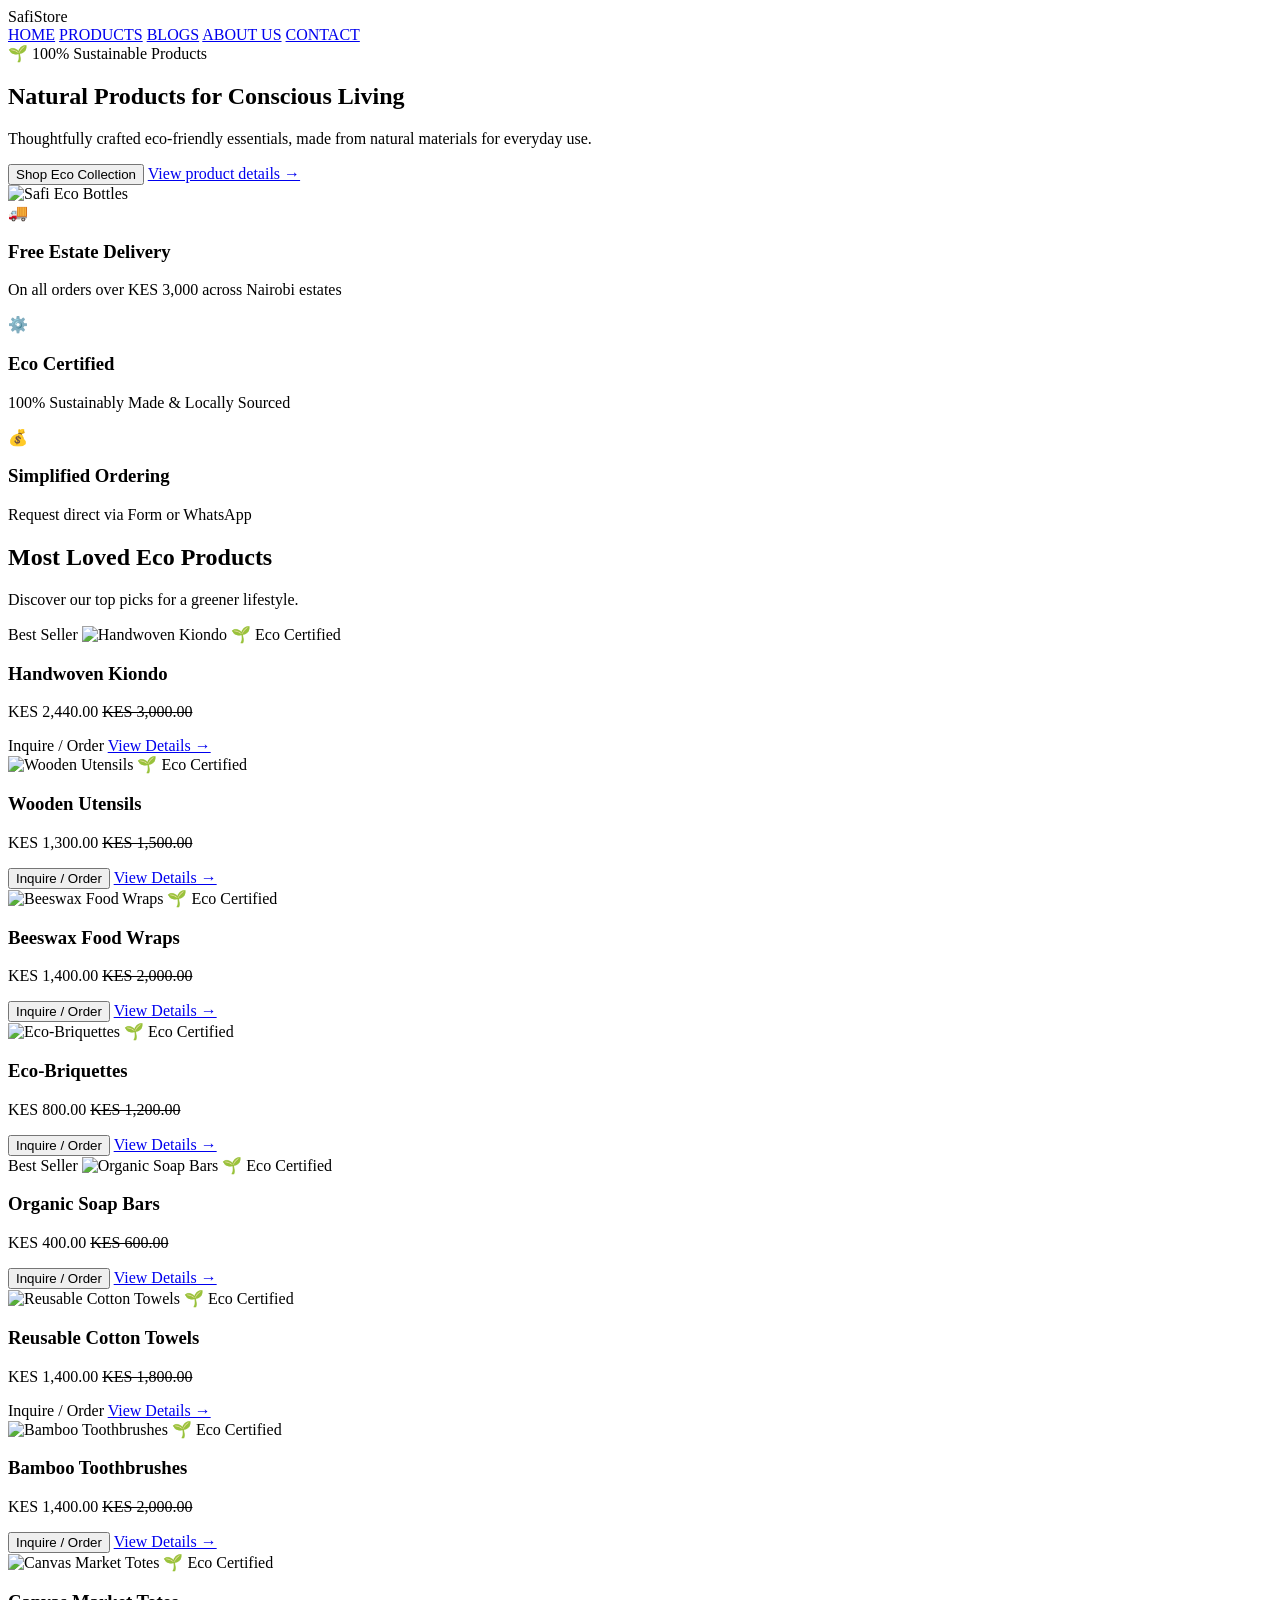
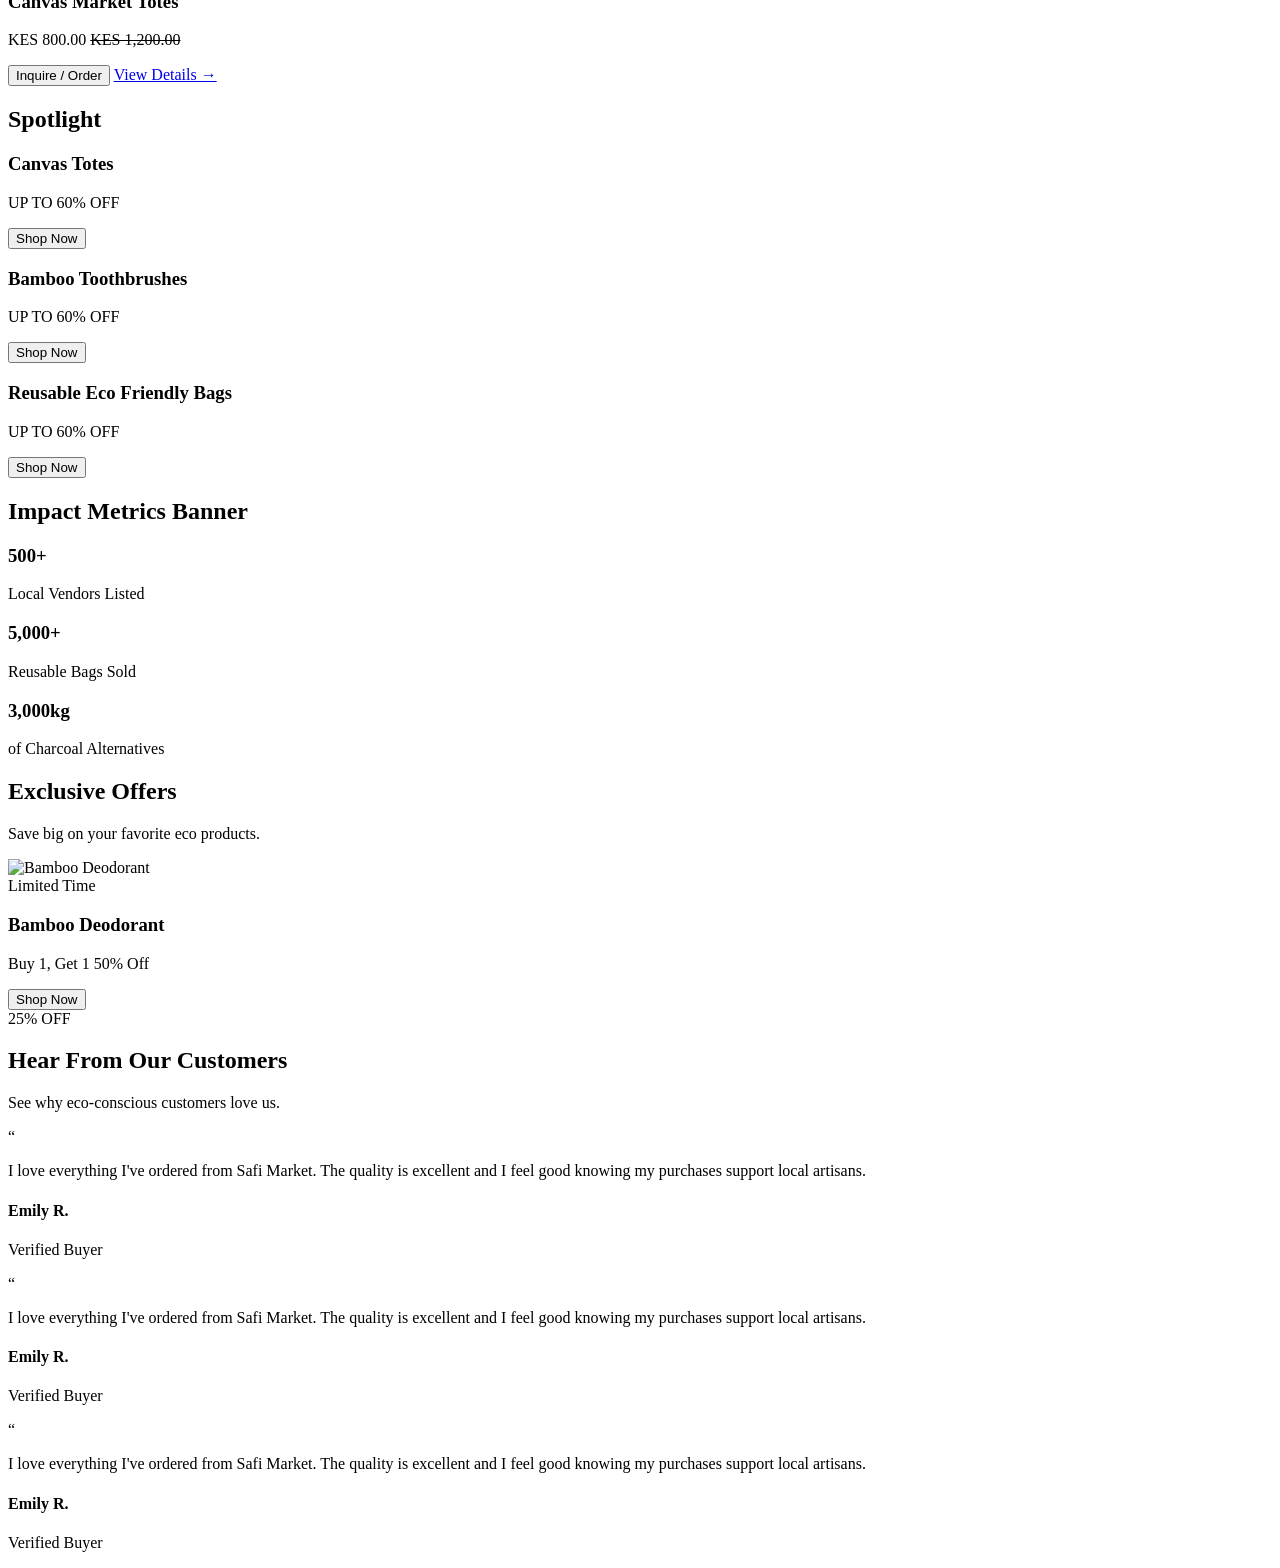
==== index.html @ 8c4e208a "Add Customer Reviews Section" ====
<!DOCTYPE html>
<html lang="en">

<head>
    <meta charset="UTF-8">
    <meta name="viewport" content="width=device-width, initial-scale=1.0">
    <title>Safi Store - Sustainable Living, Delivered to Your Door</title>
</head>

<body>
    <header>
        <div>SafiStore</div>
        <nav>
            <a href="#">HOME</a>
            <a href="#">PRODUCTS</a>
            <a href="#">BLOGS</a>
            <a href="#">ABOUT US</a>
            <a href="#">CONTACT</a>
        </nav>
        <main>
            <section>
                <div>
                    <span>🌱 100% Sustainable Products</span>
                    <h1>Natural Products for Conscious Living</h1>
                    <p>Thoughtfully crafted eco-friendly essentials, made from natural materials for everyday use.</p>
                    <button>Shop Eco Collection</button>
                    <a href="#">View product details &rarr;</a>
                </div>
                <div>
                    <img src="" alt="Safi Eco Bottles">
                </div>
            </section>

            <section>
                <div>
                    <div>🚚</div>
                    <h3>Free Estate Delivery</h3>
                    <p>On all orders over KES 3,000 across Nairobi estates</p>
                </div>
                <div>
                    <div>⚙️</div>
                    <h3>Eco Certified</h3>
                    <p>100% Sustainably Made & Locally Sourced</p>
                </div>
                <div>
                    <div>💰</div>
                    <h3>Simplified Ordering</h3>
                    <p>Request direct via Form or WhatsApp</p>
                </div>
            </section>

            <section>
                <h2>Most Loved Eco Products</h2>
                <p>Discover our top picks for a greener lifestyle.</p>

                <div>

                    <!-- Card 1 -->
                    <article>
                        <span>Best Seller</span>
                        <img src="" alt="Handwoven Kiondo">
                        <span>🌱 Eco Certified</span>
                        <h3>Handwoven Kiondo</h3>
                        <p>KES 2,440.00 <del>KES 3,000.00</del></p>
                        <div>
                            <button">Inquire / Order</button>
                                <a href="#">View Details &rarr;</a>
                        </div>
                    </article>

                    <!-- Card 2 -->
                    <article>
                        <img src="" alt="Wooden Utensils">
                        <span>🌱 Eco Certified</span>
                        <h3>Wooden Utensils</h3>
                        <p>KES 1,300.00 <del>KES 1,500.00</del></p>
                        <div>
                            <button>Inquire / Order</button>
                            <a href="#">View Details &rarr;</a>
                        </div>
                    </article>

                    <!-- Card 3 -->
                    <article>
                        <img src="" alt="Beeswax Food Wraps">
                        <span>🌱 Eco Certified</span>
                        <h3>Beeswax Food Wraps</h3>
                        <p>KES 1,400.00 <del>KES 2,000.00</del></p>
                        <div>
                            <button>Inquire / Order</button>
                            <a href="#">View Details &rarr;</a>
                        </div>
                    </article>

                    <!-- Card 4 -->
                    <article>
                        <img src="" alt="Eco-Briquettes">
                        <span>🌱 Eco Certified</span>
                        <h3>Eco-Briquettes</h3>
                        <p>KES 800.00 <del>KES 1,200.00</del></p>
                        <div>
                            <button>Inquire / Order</button>
                            <a href="#">View Details &rarr;</a>
                        </div>
                    </article>

                    <!-- Card 5 -->
                    <article>
                        <span>Best Seller</span>
                        <img src="" alt="Organic Soap Bars">
                        <span>🌱 Eco Certified</span>
                        <h3>Organic Soap Bars</h3>
                        <p>KES 400.00 <del>KES 600.00</del></p>
                        <div>
                            <button>Inquire / Order</button>
                            <a href="#">View Details &rarr;</a>
                        </div>
                    </article>

                    <!-- Card 6 -->
                    <article>
                        <img src="" alt="Reusable Cotton Towels">
                        <span>🌱 Eco Certified</span>
                        <h3>Reusable Cotton Towels</h3>
                        <p>KES 1,400.00 <del>KES 1,800.00</del></p>
                        <div <button>Inquire / Order</button>
                            <a href="#">View Details &rarr;</a>
                        </div>
                    </article>

                    <!-- Card 7 -->
                    <article>
                        <img src="" alt="Bamboo Toothbrushes">
                        <span>🌱 Eco Certified</span>
                        <h3>Bamboo Toothbrushes</h3>
                        <p>KES 1,400.00 <del>KES 2,000.00</del></p>
                        <div>
                            <button>Inquire / Order</button>
                            <a href="#">View Details &rarr;</a>
                        </div>
                    </article>

                    <!-- Card 8 -->
                    <article>
                        <img src="" alt="Canvas Market Totes">
                        <span>🌱 Eco Certified</span>
                        <h3>Canvas Market Totes</h3>
                        <p>KES 800.00 <del>KES 1,200.00</del></p>
                        <div>
                            <button>Inquire / Order</button>
                            <a href="#">View Details &rarr;</a>
                        </div>
                    </article>
                </div>
            </section>

            <section>
                <h2>Spotlight</h2>
                <div>
                    <div>
                        <div>
                            <h3>Canvas Totes</h3>
                            <p>UP TO 60% OFF</p>
                            <button>Shop Now</button>
                        </div>
                    </div>
                    <div>
                        <div>
                            <div>
                                <h3>Bamboo Toothbrushes</h3>
                                <p>UP TO 60% OFF</p>
                                <button>Shop Now</button>
                            </div>
                        </div>
                        <div>
                            <div>
                                <h3>Reusable Eco Friendly Bags</h3>
                                <p>UP TO 60% OFF</p>
                                <button>Shop Now</button>
                            </div>
                        </div>
                    </div>
                </div>
            </section>

            <section>
      <h2>Impact Metrics Banner</h2>
      <div>
        <div>
          <h3>500+</h3>
          <p>Local Vendors Listed</p>
        </div>
        <div>
          <h3>5,000+</h3>
          <p>Reusable Bags Sold</p>
        </div>
        <div>
          <h3>3,000kg</h3>
          <p>of Charcoal Alternatives</p>
        </div>
      </div>
    </section>

    <section>
      <h2>Exclusive Offers</h2>
      <p>Save big on your favorite eco products.</p>
      <div>
        <div>
          <img src="" alt="Bamboo Deodorant">
        </div>
        <div>
          <span>Limited Time</span>
          <h3>Bamboo Deodorant</h3>
          <p>Buy 1, Get 1 50% Off</p>
          <button>Shop Now</button>
        </div>
        <div>
          <span>25%</span>
          <span>OFF</span>
        </div>
      </div>
    </section>

    <!-- Customer Reviews Section -->
    <section>
      <h2>Hear From Our Customers</h2>
      <p>See why eco-conscious customers love us.</p>
      <div>
        <article>
          <div>“</div>
          <p>I love everything I've ordered from Safi Market. The quality is excellent and I feel good knowing my
            purchases support local artisans.</p>
          <div>
            <div></div>
            <div>
              <h4>Emily R.</h4>
              <p>Verified Buyer</p>
            </div>
          </div>
        </article>

        <article>
          <div>“</div>
          <p>I love everything I've ordered from Safi Market. The quality is excellent and I feel good knowing my
            purchases support local artisans.</p>
          <div>
            <div></div>
            <div>
              <h4>Emily R.</h4>
              <p>Verified Buyer</p>
            </div>
          </div>
        </article>

        <article>
          <div>“</div>
          <p>I love everything I've ordered from Safi Market. The quality is excellent and I feel good knowing my
            purchases support local artisans.</p>
          <div>
            <div></div>
            <div>
              <h4>Emily R.</h4>
              <p>Verified Buyer</p>
            </div>
          </div>
        </article>
      </div>
    </section>




        </main>


</body>

</html>
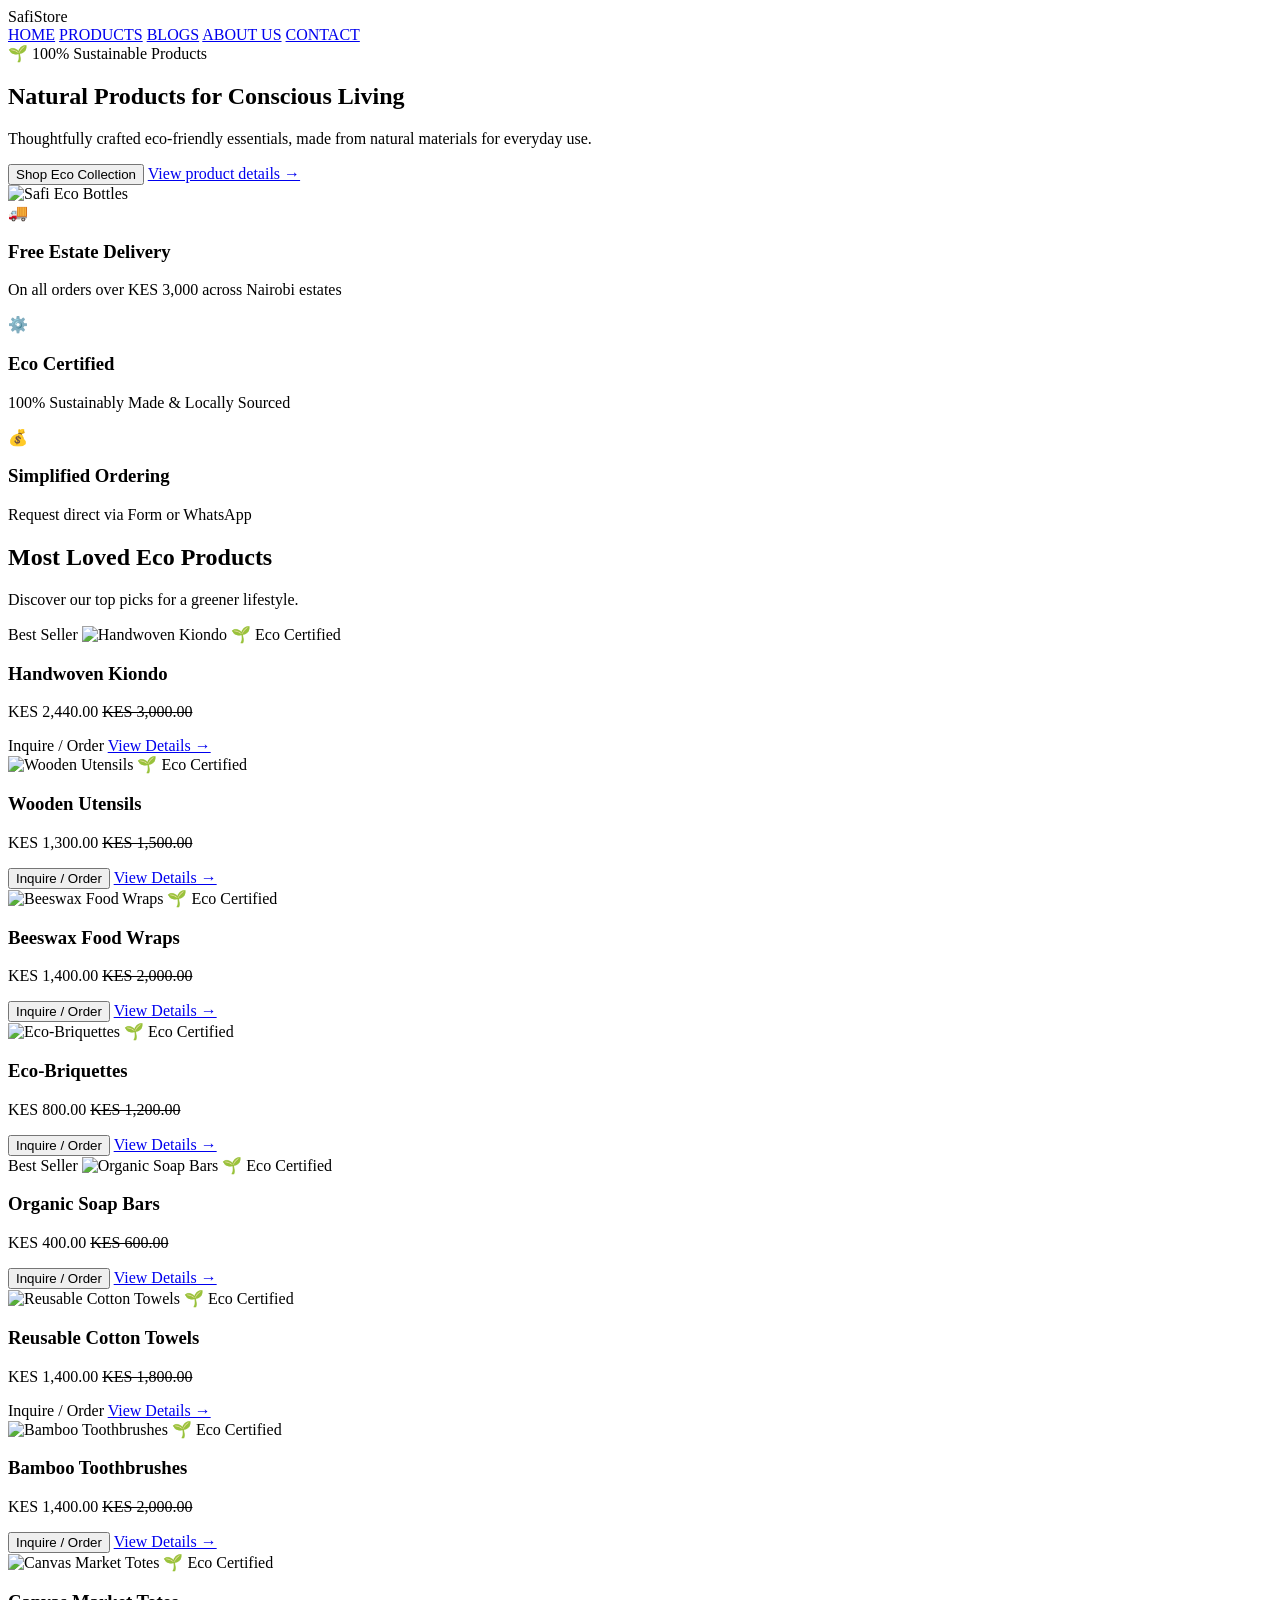
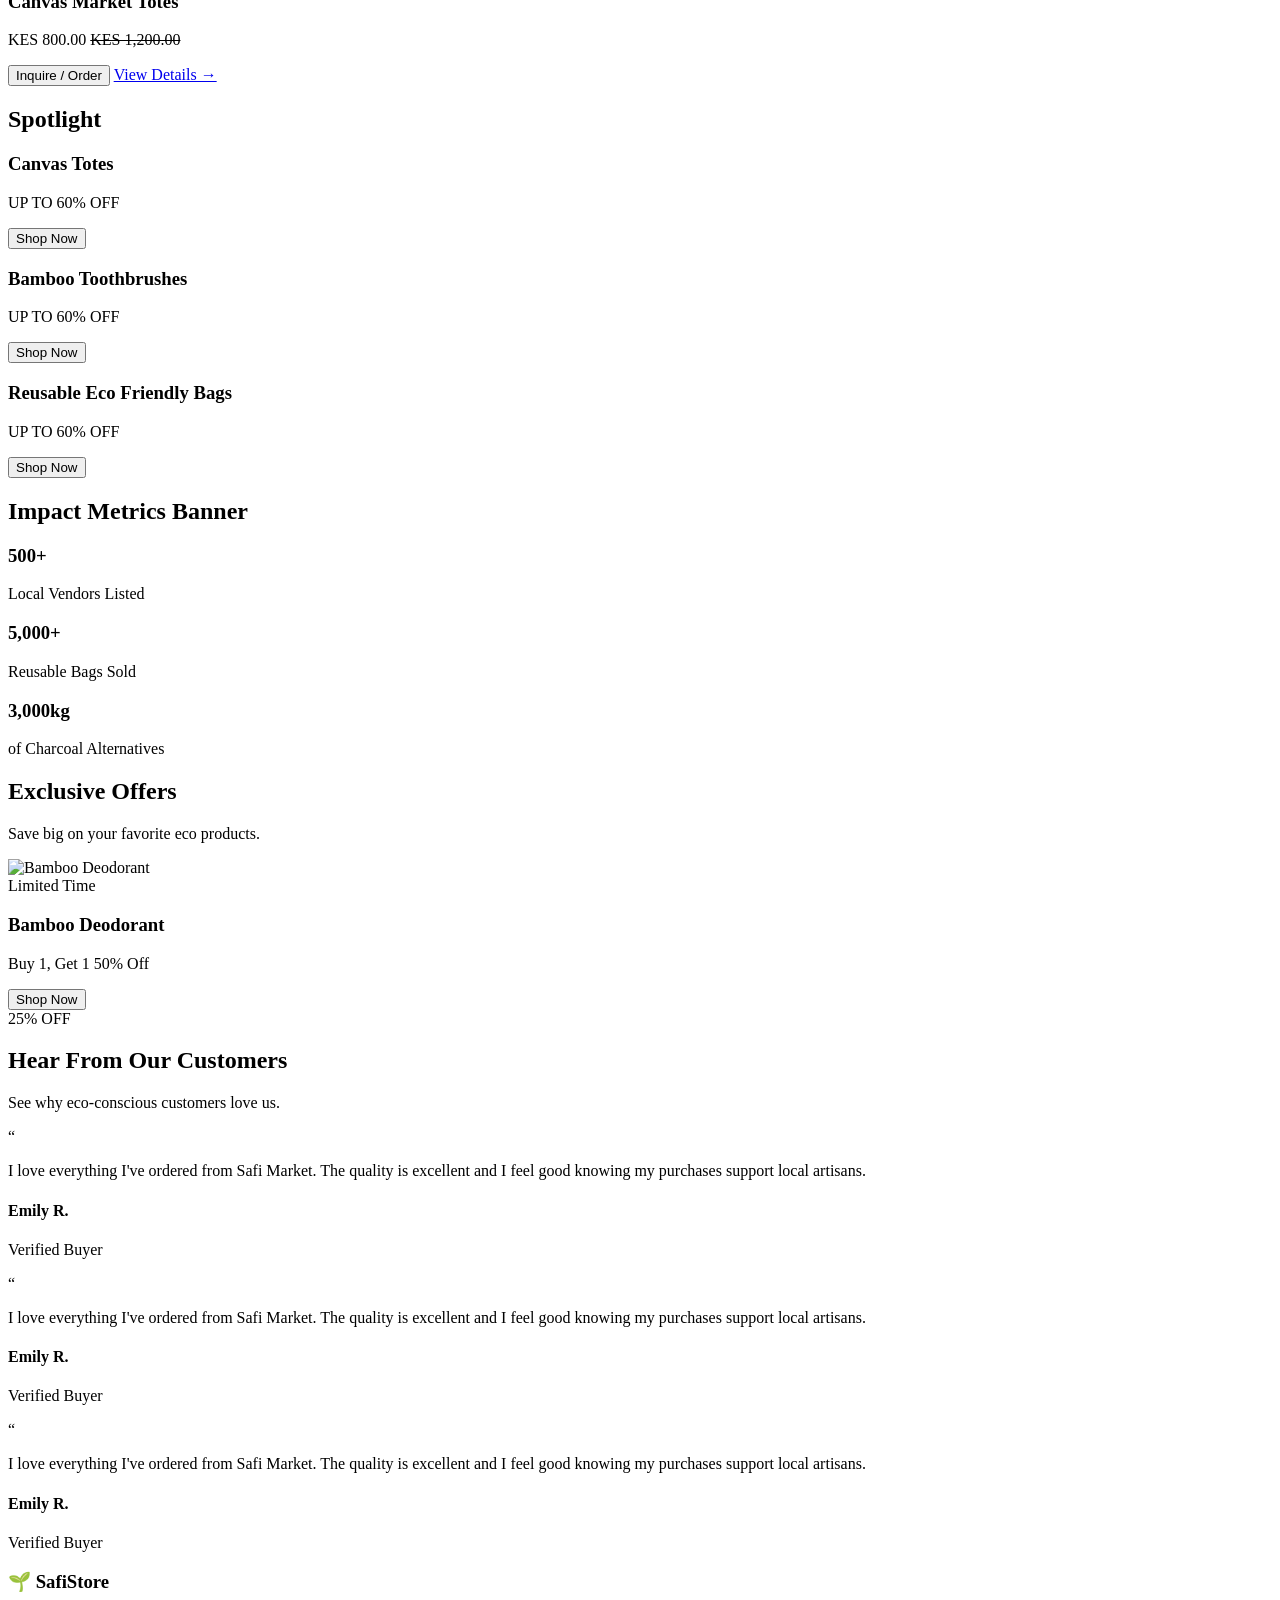
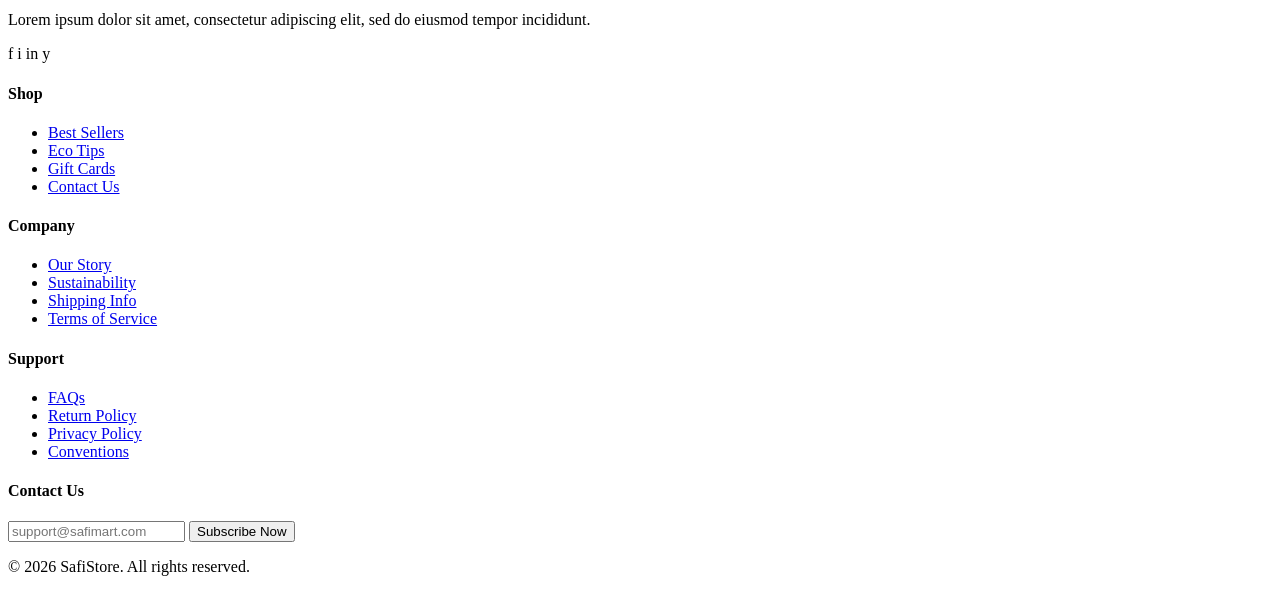
==== commit 49f8d2cf: "Add site footer Section" ====
--- a/index.html
+++ b/index.html
@@ -184,94 +184,139 @@
             </section>
 
             <section>
-      <h2>Impact Metrics Banner</h2>
-      <div>
-        <div>
-          <h3>500+</h3>
-          <p>Local Vendors Listed</p>
-        </div>
-        <div>
-          <h3>5,000+</h3>
-          <p>Reusable Bags Sold</p>
-        </div>
-        <div>
-          <h3>3,000kg</h3>
-          <p>of Charcoal Alternatives</p>
-        </div>
-      </div>
-    </section>
-
-    <section>
-      <h2>Exclusive Offers</h2>
-      <p>Save big on your favorite eco products.</p>
-      <div>
-        <div>
-          <img src="" alt="Bamboo Deodorant">
-        </div>
-        <div>
-          <span>Limited Time</span>
-          <h3>Bamboo Deodorant</h3>
-          <p>Buy 1, Get 1 50% Off</p>
-          <button>Shop Now</button>
-        </div>
-        <div>
-          <span>25%</span>
-          <span>OFF</span>
-        </div>
-      </div>
-    </section>
-
-    <!-- Customer Reviews Section -->
-    <section>
-      <h2>Hear From Our Customers</h2>
-      <p>See why eco-conscious customers love us.</p>
-      <div>
-        <article>
-          <div>“</div>
-          <p>I love everything I've ordered from Safi Market. The quality is excellent and I feel good knowing my
-            purchases support local artisans.</p>
-          <div>
-            <div></div>
-            <div>
-              <h4>Emily R.</h4>
-              <p>Verified Buyer</p>
-            </div>
-          </div>
-        </article>
-
-        <article>
-          <div>“</div>
-          <p>I love everything I've ordered from Safi Market. The quality is excellent and I feel good knowing my
-            purchases support local artisans.</p>
-          <div>
-            <div></div>
-            <div>
-              <h4>Emily R.</h4>
-              <p>Verified Buyer</p>
-            </div>
-          </div>
-        </article>
-
-        <article>
-          <div>“</div>
-          <p>I love everything I've ordered from Safi Market. The quality is excellent and I feel good knowing my
-            purchases support local artisans.</p>
-          <div>
-            <div></div>
-            <div>
-              <h4>Emily R.</h4>
-              <p>Verified Buyer</p>
-            </div>
-          </div>
-        </article>
-      </div>
-    </section>
-
-
-
+                <h2>Impact Metrics Banner</h2>
+                <div>
+                    <div>
+                        <h3>500+</h3>
+                        <p>Local Vendors Listed</p>
+                    </div>
+                    <div>
+                        <h3>5,000+</h3>
+                        <p>Reusable Bags Sold</p>
+                    </div>
+                    <div>
+                        <h3>3,000kg</h3>
+                        <p>of Charcoal Alternatives</p>
+                    </div>
+                </div>
+            </section>
+
+            <section>
+                <h2>Exclusive Offers</h2>
+                <p>Save big on your favorite eco products.</p>
+                <div>
+                    <div>
+                        <img src="" alt="Bamboo Deodorant">
+                    </div>
+                    <div>
+                        <span>Limited Time</span>
+                        <h3>Bamboo Deodorant</h3>
+                        <p>Buy 1, Get 1 50% Off</p>
+                        <button>Shop Now</button>
+                    </div>
+                    <div>
+                        <span>25%</span>
+                        <span>OFF</span>
+                    </div>
+                </div>
+            </section>
+
+            <!-- Customer Reviews Section -->
+            <section>
+                <h2>Hear From Our Customers</h2>
+                <p>See why eco-conscious customers love us.</p>
+                <div>
+                    <article>
+                        <div>“</div>
+                        <p>I love everything I've ordered from Safi Market. The quality is excellent and I feel good
+                            knowing my
+                            purchases support local artisans.</p>
+                        <div>
+                            <div></div>
+                            <div>
+                                <h4>Emily R.</h4>
+                                <p>Verified Buyer</p>
+                            </div>
+                        </div>
+                    </article>
+
+                    <article>
+                        <div>“</div>
+                        <p>I love everything I've ordered from Safi Market. The quality is excellent and I feel good
+                            knowing my
+                            purchases support local artisans.</p>
+                        <div>
+                            <div></div>
+                            <div>
+                                <h4>Emily R.</h4>
+                                <p>Verified Buyer</p>
+                            </div>
+                        </div>
+                    </article>
+
+                    <article>
+                        <div>“</div>
+                        <p>I love everything I've ordered from Safi Market. The quality is excellent and I feel good
+                            knowing my
+                            purchases support local artisans.</p>
+                        <div>
+                            <div></div>
+                            <div>
+                                <h4>Emily R.</h4>
+                                <p>Verified Buyer</p>
+                            </div>
+                        </div>
+                    </article>
+                </div>
+            </section>
 
         </main>
 
+          <footer>
+    <div>
+      <div>
+        <h3>🌱 SafiStore</h3>
+        <p>Lorem ipsum dolor sit amet, consectetur adipiscing elit, sed do eiusmod tempor incididunt.</p>
+        <div><span>f</span> <span>i</span> <span>in</span> <span>y</span></div>
+      </div>
+      <div>
+        <h4>Shop</h4>
+        <ul>
+          <li><a href="#">Best Sellers</a></li>
+          <li><a href="#">Eco Tips</a></li>
+          <li><a href="#">Gift Cards</a></li>
+          <li><a href="#">Contact Us</a></li>
+        </ul>
+      </div>
+      <div>
+        <h4>Company</h4>
+        <ul>
+          <li><a href="#">Our Story</a></li>
+          <li><a href="#">Sustainability</a></li>
+          <li><a href="#">Shipping Info</a></li>
+          <li><a href="#">Terms of Service</a></li>
+        </ul>
+      </div>
+      <div>
+        <h4>Support</h4>
+        <ul>
+          <li><a href="#">FAQs</a></li>
+          <li><a href="#">Return Policy</a></li>
+          <li><a href="#">Privacy Policy</a></li>
+          <li><a href="#">Conventions</a></li>
+        </ul>
+      </div>
+      <div>
+        <h4>Contact Us</h4>
+        <input type="email" placeholder="support@safimart.com">
+        <button>Subscribe Now</button>
+      </div>
+    </div>
+    <div>
+      <p>&copy; 2026 SafiStore. All rights reserved.</p>
+    </div>
+  </footer>
+
 
 </body>
 
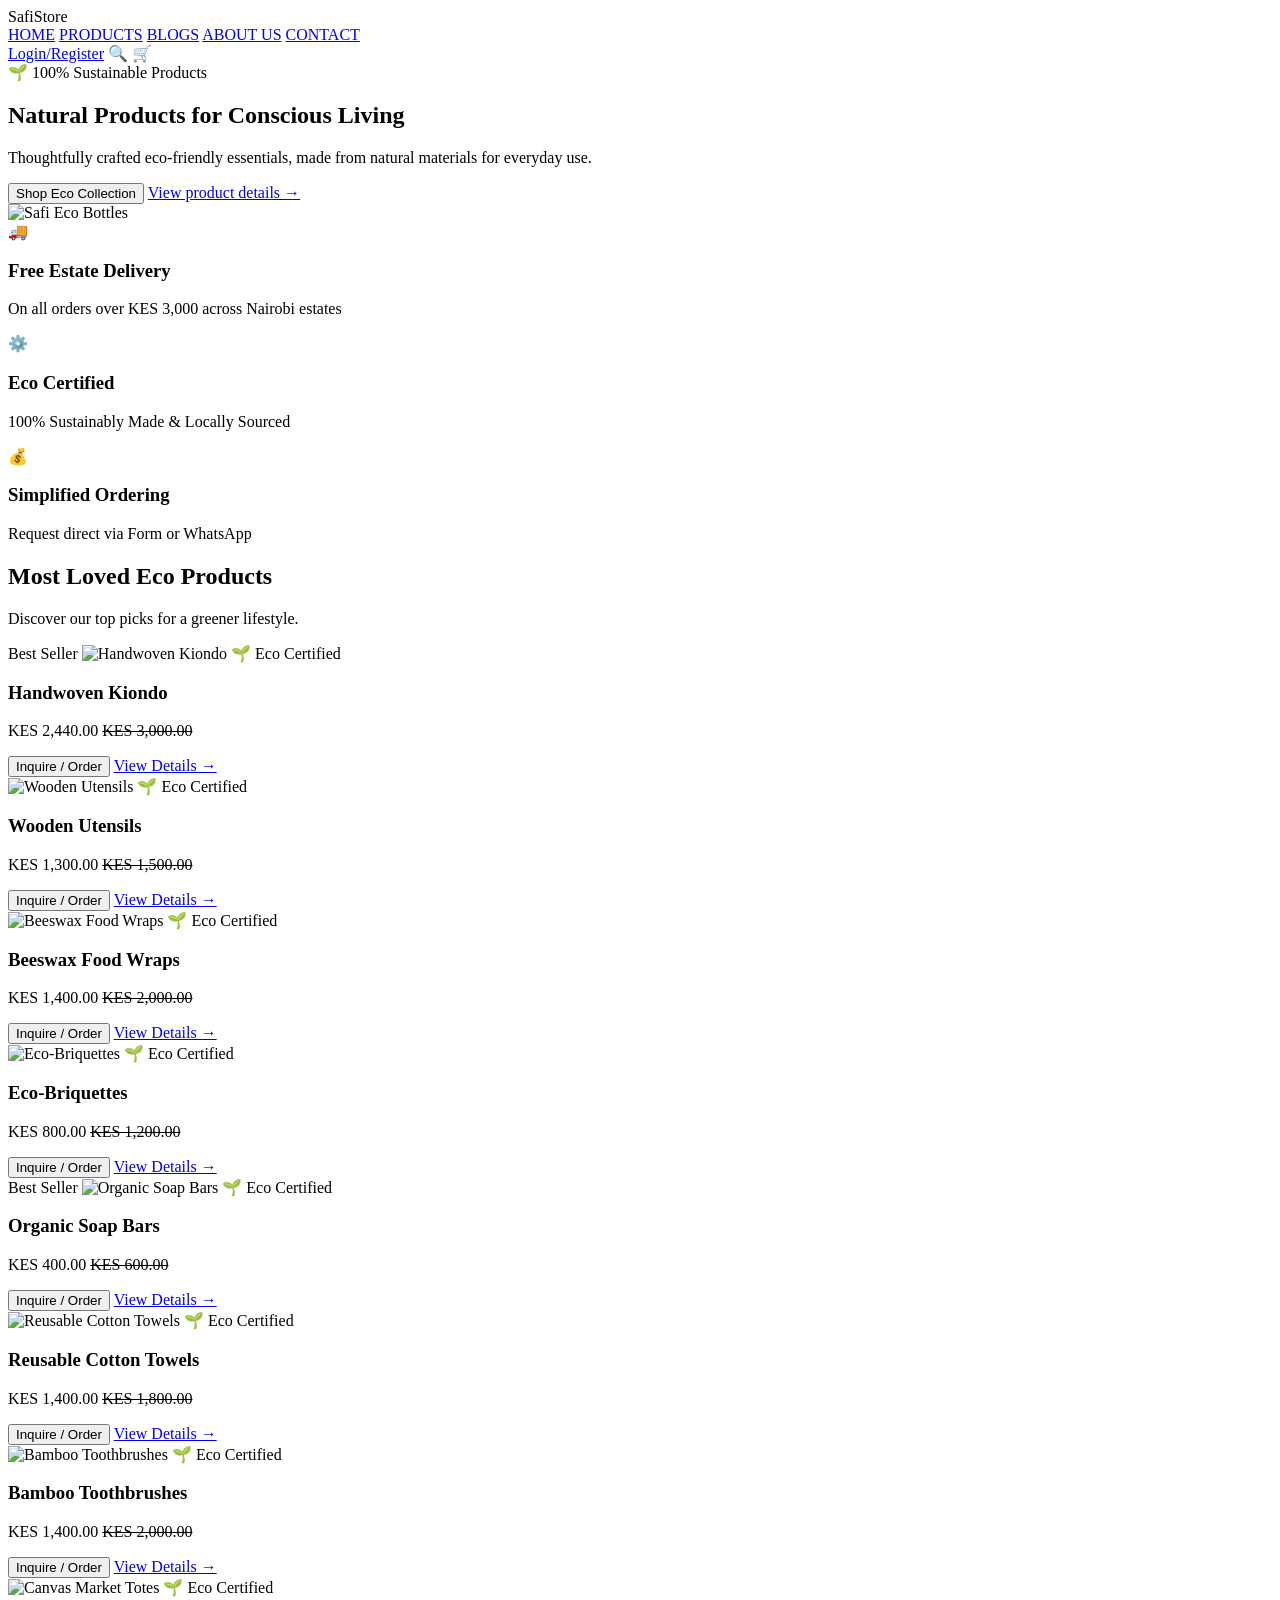
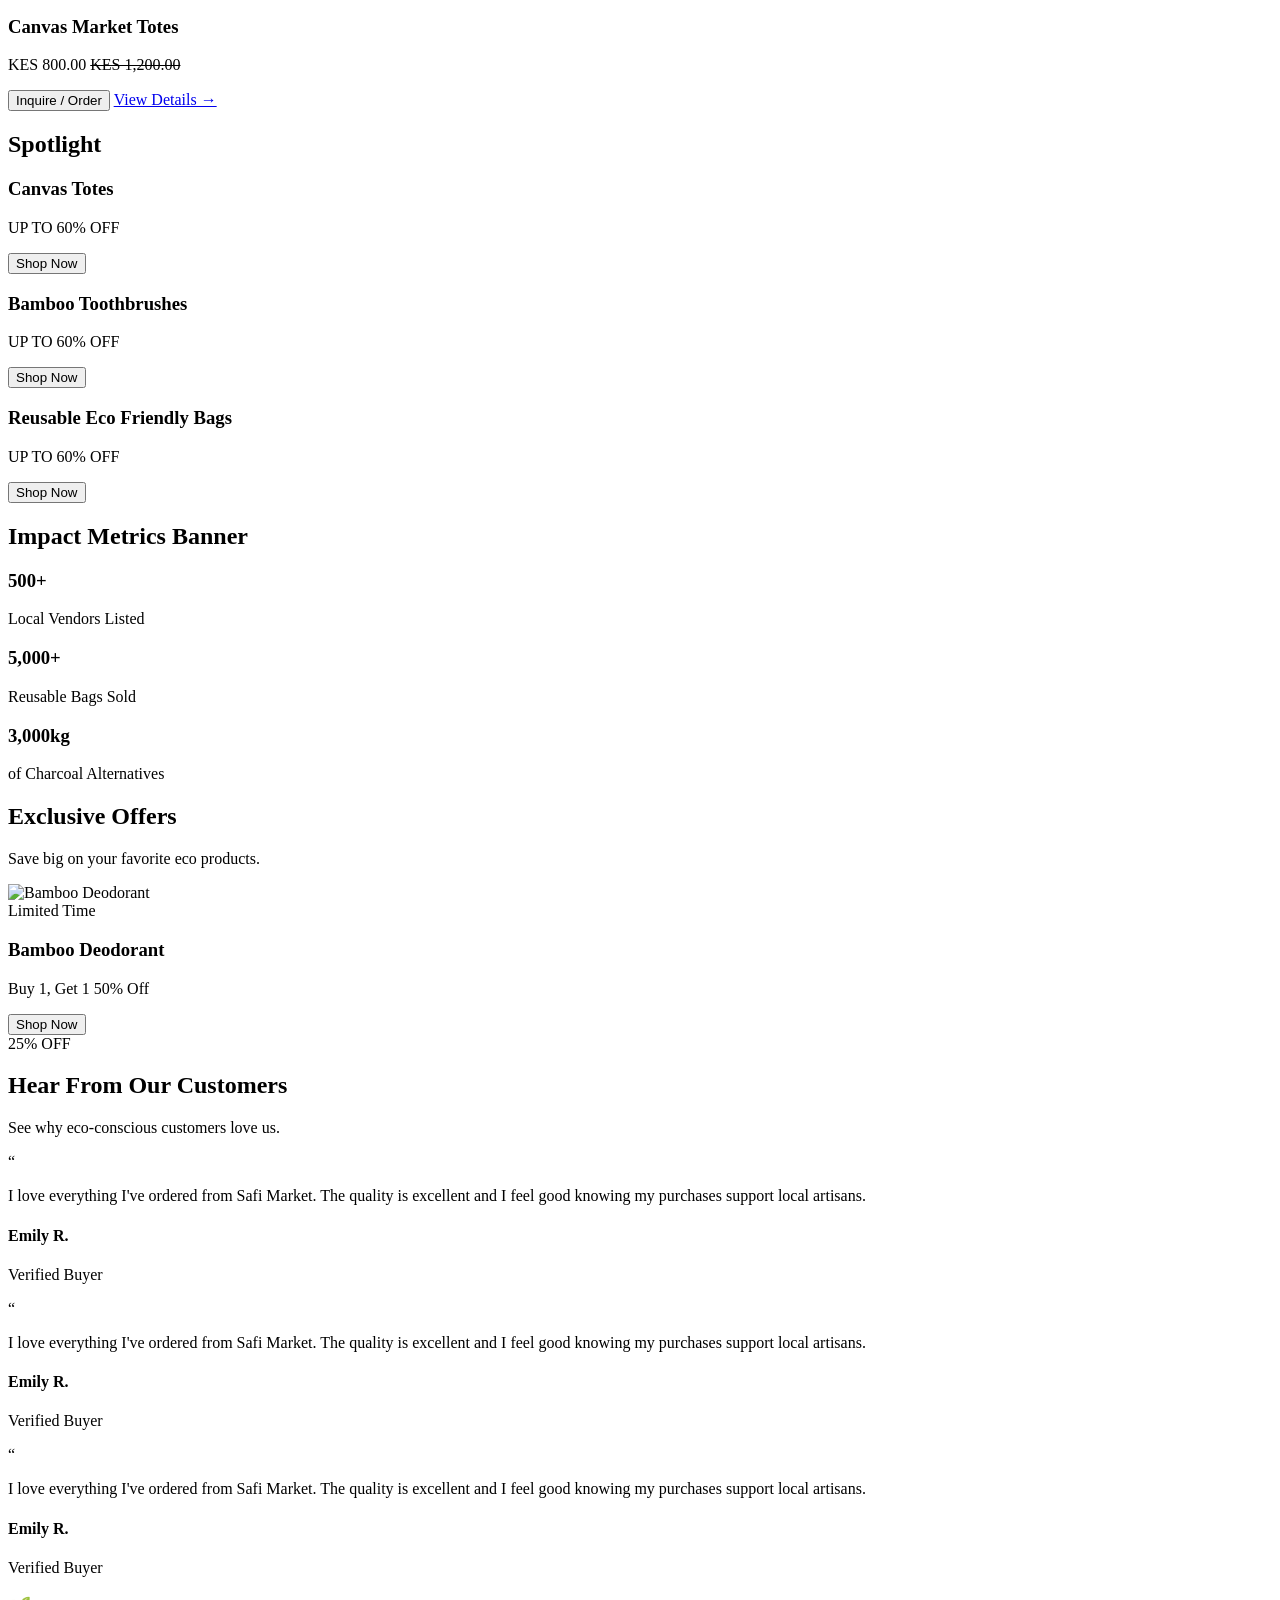
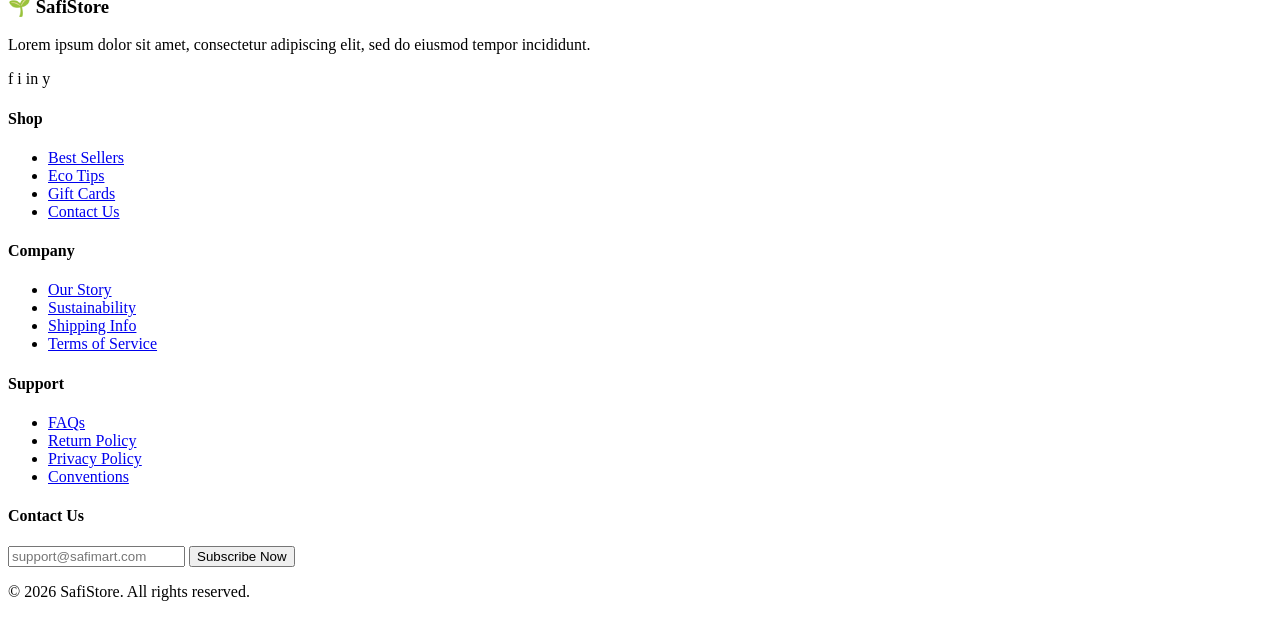
==== commit 5552122f: "Add classes to html" ====
--- a/index.html
+++ b/index.html
@@ -9,7 +9,7 @@
 
 <body>
     <header>
-        <div>SafiStore</div>
+        <div class="logo">SafiStore</div>
         <nav>
             <a href="#">HOME</a>
             <a href="#">PRODUCTS</a>
@@ -17,306 +17,317 @@
             <a href="#">ABOUT US</a>
             <a href="#">CONTACT</a>
         </nav>
-        <main>
-            <section>
+        <div class="user-actions">
+            <a href="#">Login/Register</a>
+            <span>🔍</span>
+            <span>🛒</span>
+        </div>
+    </header>
+
+    <main>
+        <!-- Hero Section -->
+        <section class="hero">
+            <div class="hero-content">
+                <span class="badge">🌱 100% Sustainable Products</span>
+                <h1>Natural Products for Conscious Living</h1>
+                <p>Thoughtfully crafted eco-friendly essentials, made from natural materials for everyday use.</p>
+                <button class="btn-primary">Shop Eco Collection</button>
+                <a href="#" class="hero-link">View product details &rarr;</a>
+            </div>
+            <div class="hero-image">
+                <img src="" alt="Safi Eco Bottles">
+            </div>
+        </section>
+
+        <section class="features">
+            <div class="feature-item">
+                <div class="icon">🚚</div>
+                <h3>Free Estate Delivery</h3>
+                <p>On all orders over KES 3,000 across Nairobi estates</p>
+            </div>
+            <div class="feature-item">
+                <div class="icon">⚙️</div>
+                <h3>Eco Certified</h3>
+                <p>100% Sustainably Made & Locally Sourced</p>
+            </div>
+            <div class="feature-item">
+                <div class="icon">💰</div>
+                <h3>Simplified Ordering</h3>
+                <p>Request direct via Form or WhatsApp</p>
+            </div>
+        </section>
+
+        <!-- Product Cards -->
+        <section class="products-section">
+            <h2>Most Loved Eco Products</h2>
+            <p class="subtitle">Discover our top picks for a greener lifestyle.</p>
+
+            <div class="product-grid">
+                <!-- Card 1 -->
+                <article class="product-card">
+                    <span class="tag">Best Seller</span>
+                    <img src="" alt="Handwoven Kiondo">
+                    <span class="eco-badge">🌱 Eco Certified</span>
+                    <h3>Handwoven Kiondo</h3>
+                    <p class="price">KES 2,440.00 <del>KES 3,000.00</del></p>
+                    <div class="card-actions">
+                        <button class="btn-card">Inquire / Order</button>
+                        <a href="#">View Details &rarr;</a>
+                    </div>
+                </article>
+
+                <!-- Card 2 -->
+                <article class="product-card">
+                    <img src="" alt="Wooden Utensils">
+                    <span class="eco-badge">🌱 Eco Certified</span>
+                    <h3>Wooden Utensils</h3>
+                    <p class="price">KES 1,300.00 <del>KES 1,500.00</del></p>
+                    <div class="card-actions">
+                        <button class="btn-card">Inquire / Order</button>
+                        <a href="#">View Details &rarr;</a>
+                    </div>
+                </article>
+
+                <!-- Card 3 -->
+                <article class="product-card">
+                    <img src="" alt="Beeswax Food Wraps">
+                    <span class="eco-badge">🌱 Eco Certified</span>
+                    <h3>Beeswax Food Wraps</h3>
+                    <p class="price">KES 1,400.00 <del>KES 2,000.00</del></p>
+                    <div class="card-actions">
+                        <button class="btn-card">Inquire / Order</button>
+                        <a href="#">View Details &rarr;</a>
+                    </div>
+                </article>
+
+                <!-- Card 4 -->
+                <article class="product-card">
+                    <img src="" alt="Eco-Briquettes">
+                    <span class="eco-badge">🌱 Eco Certified</span>
+                    <h3>Eco-Briquettes</h3>
+                    <p class="price">KES 800.00 <del>KES 1,200.00</del></p>
+                    <div class="card-actions">
+                        <button class="btn-card">Inquire / Order</button>
+                        <a href="#">View Details &rarr;</a>
+                    </div>
+                </article>
+
+                <!-- Card 5 -->
+                <article class="product-card">
+                    <span class="tag">Best Seller</span>
+                    <img src="" alt="Organic Soap Bars">
+                    <span class="eco-badge">🌱 Eco Certified</span>
+                    <h3>Organic Soap Bars</h3>
+                    <p class="price">KES 400.00 <del>KES 600.00</del></p>
+                    <div class="card-actions">
+                        <button class="btn-card">Inquire / Order</button>
+                        <a href="#">View Details &rarr;</a>
+                    </div>
+                </article>
+
+                <!-- Card 6 -->
+                <article class="product-card">
+                    <img src="" alt="Reusable Cotton Towels">
+                    <span class="eco-badge">🌱 Eco Certified</span>
+                    <h3>Reusable Cotton Towels</h3>
+                    <p class="price">KES 1,400.00 <del>KES 1,800.00</del></p>
+                    <div class="card-actions">
+                        <button class="btn-card">Inquire / Order</button>
+                        <a href="#">View Details &rarr;</a>
+                    </div>
+                </article>
+
+                <!-- Card 7 -->
+                <article class="product-card">
+                    <img src="" alt="Bamboo Toothbrushes">
+                    <span class="eco-badge">🌱 Eco Certified</span>
+                    <h3>Bamboo Toothbrushes</h3>
+                    <p class="price">KES 1,400.00 <del>KES 2,000.00</del></p>
+                    <div class="card-actions">
+                        <button class="btn-card">Inquire / Order</button>
+                        <a href="#">View Details &rarr;</a>
+                    </div>
+                </article>
+
+                <!-- Card 8 -->
+                <article class="product-card">
+                    <img src="" alt="Canvas Market Totes">
+                    <span class="eco-badge">🌱 Eco Certified</span>
+                    <h3>Canvas Market Totes</h3>
+                    <p class="price">KES 800.00 <del>KES 1,200.00</del></p>
+                    <div class="card-actions">
+                        <button class="btn-card">Inquire / Order</button>
+                        <a href="#">View Details &rarr;</a>
+                    </div>
+                </article>
+            </div>
+        </section>
+
+        <!-- Spotlight Section -->
+        <section class="spotlight">
+            <h2>Spotlight</h2>
+            <div class="spotlight-grid">
+                <div class="spotlight-large">
+                    <div class="spotlight-info">
+                        <h3>Canvas Totes</h3>
+                        <p>UP TO 60% OFF</p>
+                        <button class="btn-secondary">Shop Now</button>
+                    </div>
+                </div>
+                <div class="spotlight-small-group">
+                    <div class="spotlight-small">
+                        <div>
+                            <h3>Bamboo Toothbrushes</h3>
+                            <p>UP TO 60% OFF</p>
+                            <button class="btn-secondary">Shop Now</button>
+                        </div>
+                    </div>
+                    <div class="spotlight-small">
+                        <div>
+                            <h3>Reusable Eco Friendly Bags</h3>
+                            <p>UP TO 60% OFF</p>
+                            <button class="btn-secondary">Shop Now</button>
+                        </div>
+                    </div>
+                </div>
+            </div>
+        </section>
+
+        <!-- Impact Metrics Banner -->
+        <section class="impact-metrics">
+            <h2>Impact Metrics Banner</h2>
+            <div class="metrics-grid">
                 <div>
-                    <span>🌱 100% Sustainable Products</span>
-                    <h1>Natural Products for Conscious Living</h1>
-                    <p>Thoughtfully crafted eco-friendly essentials, made from natural materials for everyday use.</p>
-                    <button>Shop Eco Collection</button>
-                    <a href="#">View product details &rarr;</a>
+                    <h3>500+</h3>
+                    <p>Local Vendors Listed</p>
                 </div>
                 <div>
-                    <img src="" alt="Safi Eco Bottles">
-                </div>
-            </section>
-
-            <section>
+                    <h3>5,000+</h3>
+                    <p>Reusable Bags Sold</p>
+                </div>
                 <div>
-                    <div>🚚</div>
-                    <h3>Free Estate Delivery</h3>
-                    <p>On all orders over KES 3,000 across Nairobi estates</p>
-                </div>
-                <div>
-                    <div>⚙️</div>
-                    <h3>Eco Certified</h3>
-                    <p>100% Sustainably Made & Locally Sourced</p>
-                </div>
-                <div>
-                    <div>💰</div>
-                    <h3>Simplified Ordering</h3>
-                    <p>Request direct via Form or WhatsApp</p>
-                </div>
-            </section>
-
-            <section>
-                <h2>Most Loved Eco Products</h2>
-                <p>Discover our top picks for a greener lifestyle.</p>
-
-                <div>
-
-                    <!-- Card 1 -->
-                    <article>
-                        <span>Best Seller</span>
-                        <img src="" alt="Handwoven Kiondo">
-                        <span>🌱 Eco Certified</span>
-                        <h3>Handwoven Kiondo</h3>
-                        <p>KES 2,440.00 <del>KES 3,000.00</del></p>
-                        <div>
-                            <button">Inquire / Order</button>
-                                <a href="#">View Details &rarr;</a>
-                        </div>
-                    </article>
-
-                    <!-- Card 2 -->
-                    <article>
-                        <img src="" alt="Wooden Utensils">
-                        <span>🌱 Eco Certified</span>
-                        <h3>Wooden Utensils</h3>
-                        <p>KES 1,300.00 <del>KES 1,500.00</del></p>
-                        <div>
-                            <button>Inquire / Order</button>
-                            <a href="#">View Details &rarr;</a>
-                        </div>
-                    </article>
-
-                    <!-- Card 3 -->
-                    <article>
-                        <img src="" alt="Beeswax Food Wraps">
-                        <span>🌱 Eco Certified</span>
-                        <h3>Beeswax Food Wraps</h3>
-                        <p>KES 1,400.00 <del>KES 2,000.00</del></p>
-                        <div>
-                            <button>Inquire / Order</button>
-                            <a href="#">View Details &rarr;</a>
-                        </div>
-                    </article>
-
-                    <!-- Card 4 -->
-                    <article>
-                        <img src="" alt="Eco-Briquettes">
-                        <span>🌱 Eco Certified</span>
-                        <h3>Eco-Briquettes</h3>
-                        <p>KES 800.00 <del>KES 1,200.00</del></p>
-                        <div>
-                            <button>Inquire / Order</button>
-                            <a href="#">View Details &rarr;</a>
-                        </div>
-                    </article>
-
-                    <!-- Card 5 -->
-                    <article>
-                        <span>Best Seller</span>
-                        <img src="" alt="Organic Soap Bars">
-                        <span>🌱 Eco Certified</span>
-                        <h3>Organic Soap Bars</h3>
-                        <p>KES 400.00 <del>KES 600.00</del></p>
-                        <div>
-                            <button>Inquire / Order</button>
-                            <a href="#">View Details &rarr;</a>
-                        </div>
-                    </article>
-
-                    <!-- Card 6 -->
-                    <article>
-                        <img src="" alt="Reusable Cotton Towels">
-                        <span>🌱 Eco Certified</span>
-                        <h3>Reusable Cotton Towels</h3>
-                        <p>KES 1,400.00 <del>KES 1,800.00</del></p>
-                        <div <button>Inquire / Order</button>
-                            <a href="#">View Details &rarr;</a>
-                        </div>
-                    </article>
-
-                    <!-- Card 7 -->
-                    <article>
-                        <img src="" alt="Bamboo Toothbrushes">
-                        <span>🌱 Eco Certified</span>
-                        <h3>Bamboo Toothbrushes</h3>
-                        <p>KES 1,400.00 <del>KES 2,000.00</del></p>
-                        <div>
-                            <button>Inquire / Order</button>
-                            <a href="#">View Details &rarr;</a>
-                        </div>
-                    </article>
-
-                    <!-- Card 8 -->
-                    <article>
-                        <img src="" alt="Canvas Market Totes">
-                        <span>🌱 Eco Certified</span>
-                        <h3>Canvas Market Totes</h3>
-                        <p>KES 800.00 <del>KES 1,200.00</del></p>
-                        <div>
-                            <button>Inquire / Order</button>
-                            <a href="#">View Details &rarr;</a>
-                        </div>
-                    </article>
-                </div>
-            </section>
-
-            <section>
-                <h2>Spotlight</h2>
-                <div>
-                    <div>
-                        <div>
-                            <h3>Canvas Totes</h3>
-                            <p>UP TO 60% OFF</p>
-                            <button>Shop Now</button>
-                        </div>
-                    </div>
-                    <div>
-                        <div>
-                            <div>
-                                <h3>Bamboo Toothbrushes</h3>
-                                <p>UP TO 60% OFF</p>
-                                <button>Shop Now</button>
-                            </div>
-                        </div>
-                        <div>
-                            <div>
-                                <h3>Reusable Eco Friendly Bags</h3>
-                                <p>UP TO 60% OFF</p>
-                                <button>Shop Now</button>
-                            </div>
-                        </div>
-                    </div>
-                </div>
-            </section>
-
-            <section>
-                <h2>Impact Metrics Banner</h2>
-                <div>
-                    <div>
-                        <h3>500+</h3>
-                        <p>Local Vendors Listed</p>
-                    </div>
-                    <div>
-                        <h3>5,000+</h3>
-                        <p>Reusable Bags Sold</p>
-                    </div>
-                    <div>
-                        <h3>3,000kg</h3>
-                        <p>of Charcoal Alternatives</p>
-                    </div>
-                </div>
-            </section>
-
-            <section>
-                <h2>Exclusive Offers</h2>
-                <p>Save big on your favorite eco products.</p>
-                <div>
-                    <div>
-                        <img src="" alt="Bamboo Deodorant">
-                    </div>
-                    <div>
-                        <span>Limited Time</span>
-                        <h3>Bamboo Deodorant</h3>
-                        <p>Buy 1, Get 1 50% Off</p>
-                        <button>Shop Now</button>
-                    </div>
-                    <div>
-                        <span>25%</span>
-                        <span>OFF</span>
-                    </div>
-                </div>
-            </section>
-
-            <!-- Customer Reviews Section -->
-            <section>
-                <h2>Hear From Our Customers</h2>
-                <p>See why eco-conscious customers love us.</p>
-                <div>
-                    <article>
-                        <div>“</div>
-                        <p>I love everything I've ordered from Safi Market. The quality is excellent and I feel good
-                            knowing my
-                            purchases support local artisans.</p>
-                        <div>
-                            <div></div>
-                            <div>
-                                <h4>Emily R.</h4>
-                                <p>Verified Buyer</p>
-                            </div>
-                        </div>
-                    </article>
-
-                    <article>
-                        <div>“</div>
-                        <p>I love everything I've ordered from Safi Market. The quality is excellent and I feel good
-                            knowing my
-                            purchases support local artisans.</p>
-                        <div>
-                            <div></div>
-                            <div>
-                                <h4>Emily R.</h4>
-                                <p>Verified Buyer</p>
-                            </div>
-                        </div>
-                    </article>
-
-                    <article>
-                        <div>“</div>
-                        <p>I love everything I've ordered from Safi Market. The quality is excellent and I feel good
-                            knowing my
-                            purchases support local artisans.</p>
-                        <div>
-                            <div></div>
-                            <div>
-                                <h4>Emily R.</h4>
-                                <p>Verified Buyer</p>
-                            </div>
-                        </div>
-                    </article>
-                </div>
-            </section>
-
-        </main>
-
-          <footer>
-    <div>
-      <div>
-        <h3>🌱 SafiStore</h3>
-        <p>Lorem ipsum dolor sit amet, consectetur adipiscing elit, sed do eiusmod tempor incididunt.</p>
-        <div><span>f</span> <span>i</span> <span>in</span> <span>y</span></div>
-      </div>
-      <div>
-        <h4>Shop</h4>
-        <ul>
-          <li><a href="#">Best Sellers</a></li>
-          <li><a href="#">Eco Tips</a></li>
-          <li><a href="#">Gift Cards</a></li>
-          <li><a href="#">Contact Us</a></li>
-        </ul>
-      </div>
-      <div>
-        <h4>Company</h4>
-        <ul>
-          <li><a href="#">Our Story</a></li>
-          <li><a href="#">Sustainability</a></li>
-          <li><a href="#">Shipping Info</a></li>
-          <li><a href="#">Terms of Service</a></li>
-        </ul>
-      </div>
-      <div>
-        <h4>Support</h4>
-        <ul>
-          <li><a href="#">FAQs</a></li>
-          <li><a href="#">Return Policy</a></li>
-          <li><a href="#">Privacy Policy</a></li>
-          <li><a href="#">Conventions</a></li>
-        </ul>
-      </div>
-      <div>
-        <h4>Contact Us</h4>
-        <input type="email" placeholder="support@safimart.com">
-        <button>Subscribe Now</button>
-      </div>
-    </div>
-    <div>
-      <p>&copy; 2026 SafiStore. All rights reserved.</p>
-    </div>
-  </footer>
-
+                    <h3>3,000kg</h3>
+                    <p>of Charcoal Alternatives</p>
+                </div>
+            </div>
+        </section>
+
+        <!-- Exclusive Offers -->
+        <section class="exclusive-offer">
+            <h2>Exclusive Offers</h2>
+            <p class="subtitle">Save big on your favorite eco products.</p>
+            <div class="offer-card">
+                <div class="offer-img">
+                    <img src="" alt="Bamboo Deodorant">
+                </div>
+                <div class="offer-text">
+                    <span class="tag">Limited Time</span>
+                    <h3>Bamboo Deodorant</h3>
+                    <p>Buy 1, Get 1 50% Off</p>
+                    <button class="btn-primary">Shop Now</button>
+                </div>
+                <div class="offer-discount">
+                    <span>25%</span>
+                    <span>OFF</span>
+                </div>
+            </div>
+        </section>
+
+        <!-- Customer Reviews Section -->
+        <section class="testimonials">
+            <h2>Hear From Our Customers</h2>
+            <p class="subtitle">See why eco-conscious customers love us.</p>
+            <div class="testimonials-grid">
+                <article class="testimonial-card">
+                    <div class="quote-mark">“</div>
+                    <p>I love everything I've ordered from Safi Market. The quality is excellent and I feel good knowing
+                        my
+                        purchases support local artisans.</p>
+                    <div class="user-info">
+                        <div class="avatar"></div>
+                        <div>
+                            <h4>Emily R.</h4>
+                            <p>Verified Buyer</p>
+                        </div>
+                    </div>
+                </article>
+
+                <article class="testimonial-card">
+                    <div class="quote-mark">“</div>
+                    <p>I love everything I've ordered from Safi Market. The quality is excellent and I feel good knowing
+                        my
+                        purchases support local artisans.</p>
+                    <div class="user-info">
+                        <div class="avatar"></div>
+                        <div>
+                            <h4>Emily R.</h4>
+                            <p>Verified Buyer</p>
+                        </div>
+                    </div>
+                </article>
+
+                <article class="testimonial-card">
+                    <div class="quote-mark">“</div>
+                    <p>I love everything I've ordered from Safi Market. The quality is excellent and I feel good knowing
+                        my
+                        purchases support local artisans.</p>
+                    <div class="user-info">
+                        <div class="avatar"></div>
+                        <div>
+                            <h4>Emily R.</h4>
+                            <p>Verified Buyer</p>
+                        </div>
+                    </div>
+                </article>
+            </div>
+        </section>
+    </main>
+
+    <!-- Footer -->
+    <footer>
+        <div class="footer-grid">
+            <div class="footer-brand">
+                <h3>🌱 SafiStore</h3>
+                <p>Lorem ipsum dolor sit amet, consectetur adipiscing elit, sed do eiusmod tempor incididunt.</p>
+                <div class="socials"><span>f</span> <span>i</span> <span>in</span> <span>y</span></div>
+            </div>
+            <div>
+                <h4>Shop</h4>
+                <ul>
+                    <li><a href="#">Best Sellers</a></li>
+                    <li><a href="#">Eco Tips</a></li>
+                    <li><a href="#">Gift Cards</a></li>
+                    <li><a href="#">Contact Us</a></li>
+                </ul>
+            </div>
+            <div>
+                <h4>Company</h4>
+                <ul>
+                    <li><a href="#">Our Story</a></li>
+                    <li><a href="#">Sustainability</a></li>
+                    <li><a href="#">Shipping Info</a></li>
+                    <li><a href="#">Terms of Service</a></li>
+                </ul>
+            </div>
+            <div>
+                <h4>Support</h4>
+                <ul>
+                    <li><a href="#">FAQs</a></li>
+                    <li><a href="#">Return Policy</a></li>
+                    <li><a href="#">Privacy Policy</a></li>
+                    <li><a href="#">Conventions</a></li>
+                </ul>
+            </div>
+            <div>
+                <h4>Contact Us</h4>
+                <input type="email" placeholder="support@safimart.com">
+                <button class="btn-primary">Subscribe Now</button>
+            </div>
+        </div>
+        <div class="copyright">
+            <p>&copy; 2026 SafiStore. All rights reserved.</p>
+        </div>
+    </footer>
 
 </body>
 
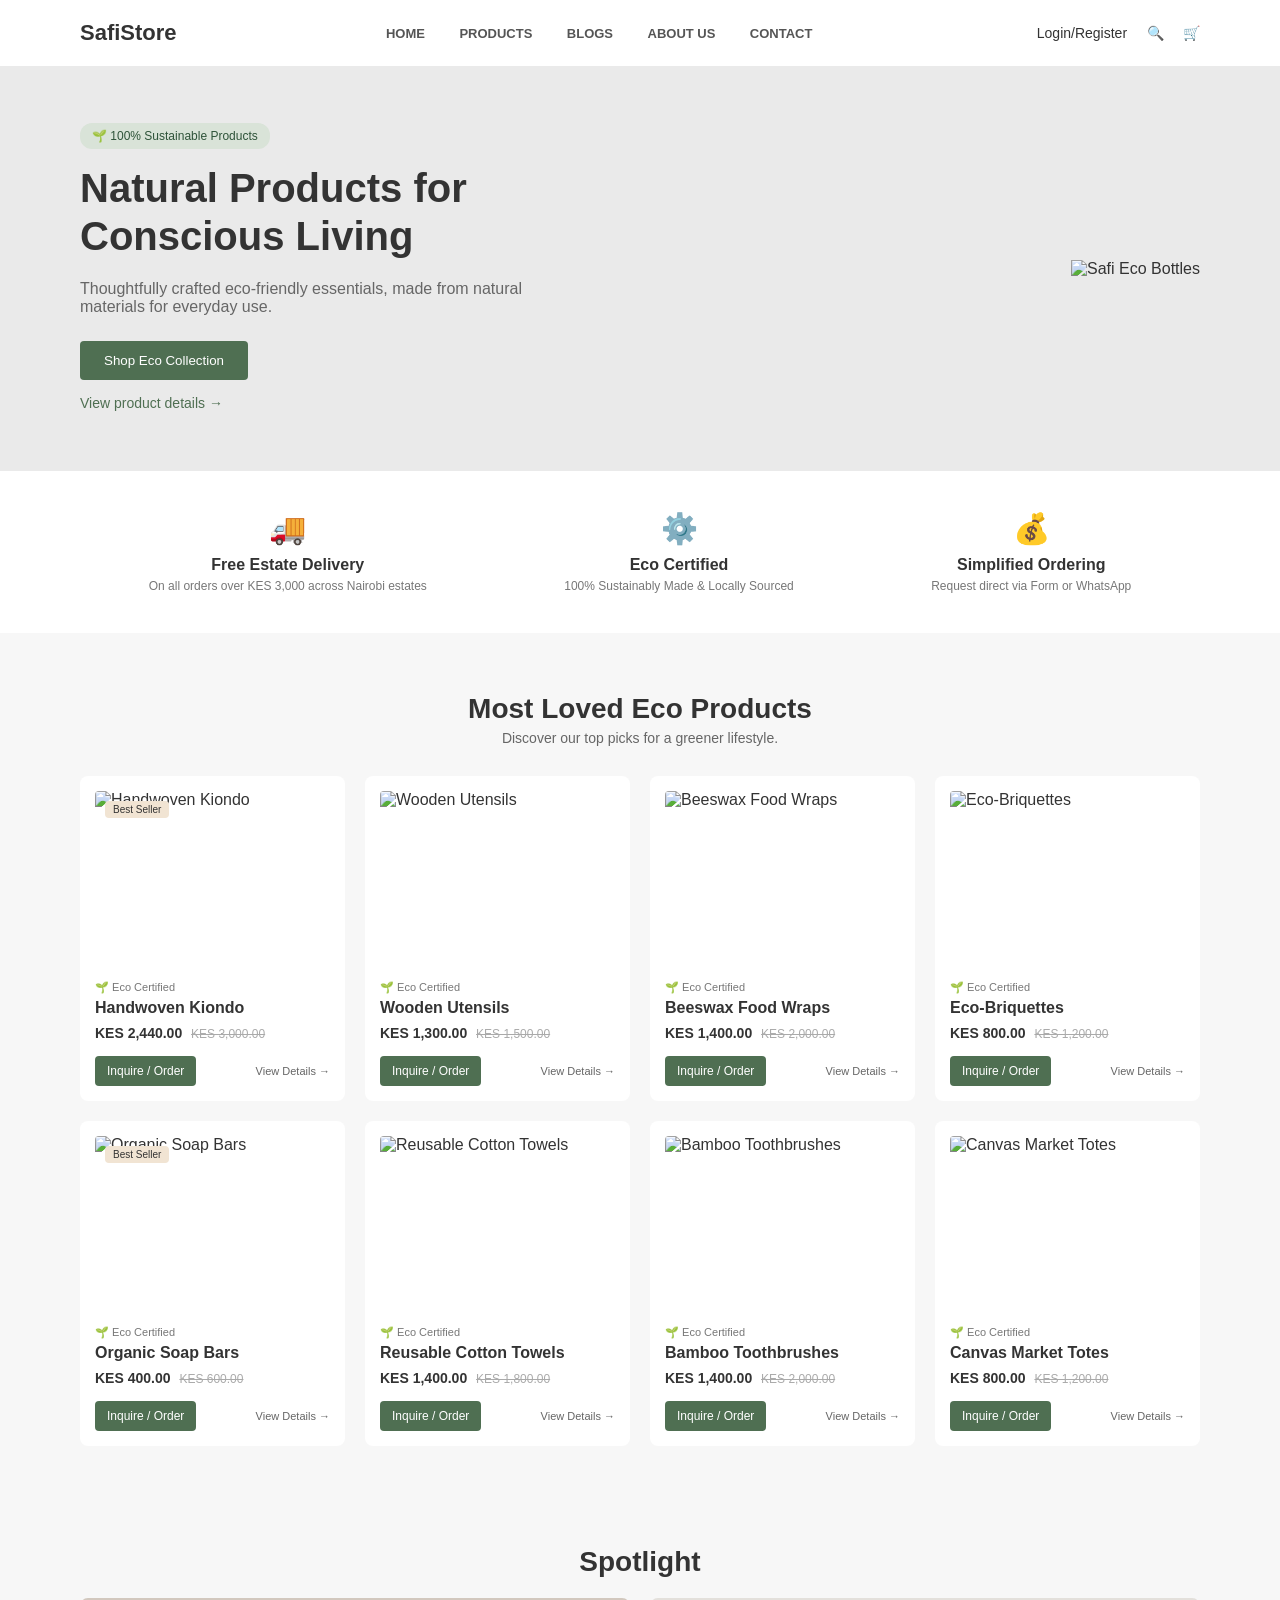
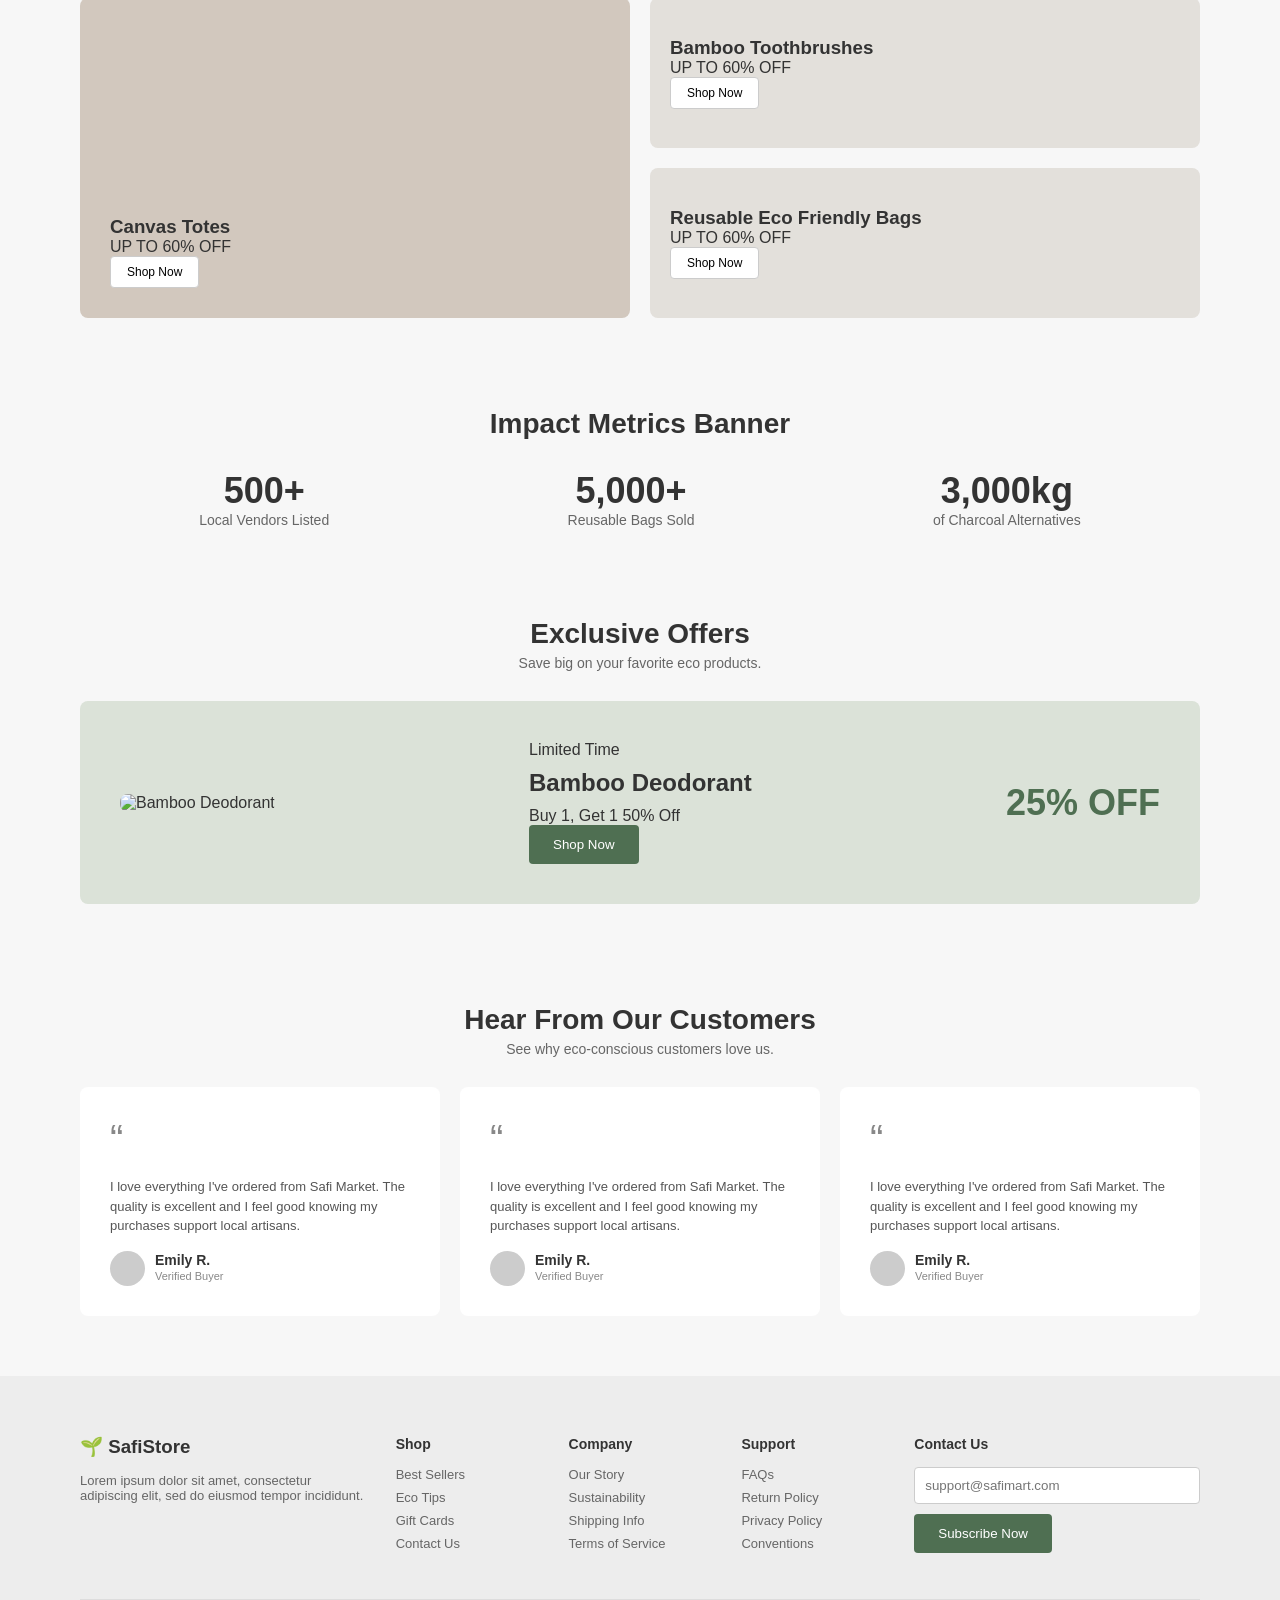
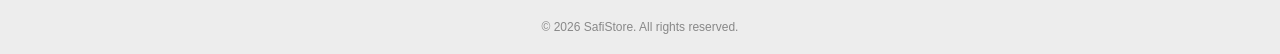
==== commit fb61f121: "Link styles.css" ====
--- a/index.html
+++ b/index.html
@@ -5,6 +5,7 @@
     <meta charset="UTF-8">
     <meta name="viewport" content="width=device-width, initial-scale=1.0">
     <title>Safi Store - Sustainable Living, Delivered to Your Door</title>
+    <link rel="stylesheet" href="styles.css">
 </head>
 
 <body>
@@ -289,7 +290,6 @@
             <div class="footer-brand">
                 <h3>🌱 SafiStore</h3>
                 <p>Lorem ipsum dolor sit amet, consectetur adipiscing elit, sed do eiusmod tempor incididunt.</p>
-                <div class="socials"><span>f</span> <span>i</span> <span>in</span> <span>y</span></div>
             </div>
             <div>
                 <h4>Shop</h4>
--- a/styles.css
+++ b/styles.css
@@ -0,0 +1,414 @@
+/* --- Global --- */
+* {
+  margin: 0;
+  padding: 0;
+  box-sizing: border-box;
+  font-family: Arial, sans-serif;
+}
+
+body {
+  background-color: #f7f7f7;
+  color: #333333;
+}
+
+a {
+  text-decoration: none;
+  color: inherit;
+}
+
+ul {
+  list-style: none;
+}
+
+h2 {
+  text-align: center;
+  font-size: 28px;
+  margin-bottom: 5px;
+}
+
+.subtitle {
+  text-align: center;
+  color: #666666;
+  font-size: 14px;
+  margin-bottom: 30px;
+}
+
+/* --- Shared Buttons --- */
+.btn-primary {
+  background-color: #4f6f52;
+  color: #ffffff;
+  border: none;
+  padding: 12px 24px;
+  border-radius: 4px;
+  cursor: pointer;
+}
+
+.btn-secondary {
+  background-color: #ffffff;
+  border: 1px solid #cccccc;
+  padding: 8px 16px;
+  font-size: 12px;
+  border-radius: 4px;
+  cursor: pointer;
+}
+
+.btn-card {
+  background-color: #4f6f52;
+  color: #ffffff;
+  border: none;
+  padding: 8px 12px;
+  font-size: 12px;
+  border-radius: 4px;
+  cursor: pointer;
+}
+
+/* --- Header & Navigation --- */
+header {
+  display: flex;
+  justify-content: space-between;
+  align-items: center;
+  padding: 20px 80px;
+  background-color: #ffffff;
+}
+
+header .logo {
+  font-size: 22px;
+  font-weight: bold;
+}
+
+header nav a {
+  margin: 0 15px;
+  font-size: 13px;
+  font-weight: 600;
+  color: #555555;
+}
+
+header .user-actions a,
+header .user-actions span {
+  margin-left: 15px;
+  font-size: 14px;
+}
+
+/* --- Hero Section --- */
+.hero {
+  display: flex;
+  justify-content: space-between;
+  align-items: center;
+  padding: 60px 80px;
+  background-color: #eaeaea;
+}
+
+.hero-content {
+  max-width: 500px;
+}
+
+.hero .badge {
+  background-color: #d9e3d8;
+  color: #2e5339;
+  padding: 6px 12px;
+  border-radius: 12px;
+  font-size: 12px;
+}
+
+.hero h1 {
+  font-size: 40px;
+  margin: 20px 0;
+  line-height: 1.2;
+}
+
+.hero p {
+  color: #666666;
+  margin-bottom: 25px;
+}
+
+.hero-link {
+  display: block;
+  margin-top: 15px;
+  font-size: 14px;
+  color: #4f6f52;
+}
+
+/* --- Value Banner --- */
+.features {
+  display: flex;
+  justify-content: space-around;
+  padding: 40px 80px;
+  background-color: #ffffff;
+  text-align: center;
+}
+
+.feature-item .icon {
+  font-size: 30px;
+  margin-bottom: 10px;
+}
+
+.feature-item h3 {
+  font-size: 16px;
+  margin-bottom: 5px;
+}
+
+.feature-item p {
+  font-size: 12px;
+  color: #777777;
+}
+
+/* --- Products Section & Grid --- */
+.products-section {
+  padding: 60px 80px;
+}
+
+.product-grid {
+  display: grid;
+  grid-template-columns: repeat(4, 1fr);
+  gap: 20px;
+}
+
+.product-card {
+  background-color: #ffffff;
+  padding: 15px;
+  border-radius: 8px;
+  position: relative;
+  display: flex;
+  flex-direction: column;
+}
+
+.product-card img {
+  width: 100%;
+  height: 180px;
+  object-fit: cover;
+  border-radius: 4px;
+  margin-bottom: 10px;
+}
+
+.product-card .tag {
+  position: absolute;
+  top: 25px;
+  left: 25px;
+  background-color: #f1e4d3;
+  font-size: 10px;
+  padding: 3px 8px;
+  border-radius: 4px;
+}
+
+.product-card .eco-badge {
+  font-size: 11px;
+  color: #777777;
+  display: block;
+  margin-bottom: 5px;
+}
+
+.product-card h3 {
+  font-size: 16px;
+  margin-bottom: 8px;
+}
+
+.product-card .price {
+  font-weight: bold;
+  font-size: 14px;
+  margin-bottom: 15px;
+}
+
+.product-card .price del {
+  color: #aaaaaa;
+  font-weight: normal;
+  font-size: 12px;
+  margin-left: 5px;
+}
+
+.card-actions {
+  display: flex;
+  justify-content: space-between;
+  align-items: center;
+  margin-top: auto;
+}
+
+.card-actions a {
+  font-size: 11px;
+  color: #666666;
+}
+
+/* --- Spotlight Section --- */
+.spotlight {
+  padding: 40px 80px;
+}
+
+.spotlight-grid {
+  display: grid;
+  grid-template-columns: 1fr 1fr;
+  gap: 20px;
+  margin-top: 20px;
+}
+
+.spotlight-large {
+  background-color: #d2c8be;
+  height: 320px;
+  border-radius: 8px;
+  padding: 30px;
+  display: flex;
+  align-items: flex-end;
+}
+
+.spotlight-small-group {
+  display: flex;
+  flex-direction: column;
+  gap: 20px;
+}
+
+.spotlight-small {
+  background-color: #e3e0db;
+  height: 150px;
+  border-radius: 8px;
+  padding: 20px;
+  display: flex;
+  align-items: center;
+}
+
+/* --- Impact Banner --- */
+.impact-metrics {
+  padding: 50px 80px;
+  text-align: center;
+}
+
+.metrics-grid {
+  display: flex;
+  justify-content: space-around;
+  margin-top: 30px;
+}
+
+.metrics-grid h3 {
+  font-size: 36px;
+  color: #333333;
+}
+
+.metrics-grid p {
+  color: #666666;
+  font-size: 14px;
+}
+
+/* --- Exclusive Offers --- */
+.exclusive-offer {
+  padding: 40px 80px;
+}
+
+.offer-card {
+  background-color: #dbe2d8;
+  display: flex;
+  justify-content: space-between;
+  align-items: center;
+  padding: 40px;
+  border-radius: 8px;
+}
+
+.offer-card img {
+  border-radius: 8px;
+}
+
+.offer-text h3 {
+  font-size: 24px;
+  margin: 10px 0;
+}
+
+.offer-discount {
+  font-size: 36px;
+  font-weight: bold;
+  color: #4f6f52;
+  text-align: center;
+}
+
+/* --- Testimonials --- */
+.testimonials {
+  padding: 60px 80px;
+}
+
+.testimonials-grid {
+  display: grid;
+  grid-template-columns: repeat(3, 1fr);
+  gap: 20px;
+}
+
+.testimonial-card {
+  background-color: #ffffff;
+  padding: 30px;
+  border-radius: 8px;
+}
+
+.testimonial-card .quote-mark {
+  font-size: 40px;
+  color: #888888;
+}
+
+.testimonial-card p {
+  font-size: 13px;
+  color: #555555;
+  margin: 15px 0;
+  line-height: 1.5;
+}
+
+.testimonial-card .user-info {
+  display: flex;
+  align-items: center;
+  gap: 10px;
+}
+
+.testimonial-card .avatar {
+  width: 35px;
+  height: 35px;
+  background-color: #cccccc;
+  border-radius: 50%;
+}
+
+.testimonial-card h4 {
+  font-size: 14px;
+}
+
+.testimonial-card .user-info p {
+  font-size: 11px;
+  margin: 0;
+  color: #888888;
+}
+
+/* --- Footer --- */
+footer {
+  background-color: #ededed;
+  padding: 60px 80px 20px;
+}
+
+.footer-grid {
+  display: grid;
+  grid-template-columns: 2fr 1fr 1fr 1fr 2fr;
+  gap: 30px;
+  margin-bottom: 40px;
+}
+
+.footer-brand p {
+  font-size: 13px;
+  color: #666666;
+  margin: 15px 0;
+}
+
+footer h4 {
+  font-size: 14px;
+  margin-bottom: 15px;
+}
+
+footer ul li {
+  margin-bottom: 8px;
+  font-size: 13px;
+  color: #666666;
+}
+
+footer input {
+  padding: 10px;
+  width: 100%;
+  margin-bottom: 10px;
+  border: 1px solid #cccccc;
+  border-radius: 4px;
+}
+
+.copyright {
+  text-align: center;
+  border-top: 1px solid #dddddd;
+  padding-top: 20px;
+  font-size: 12px;
+  color: #888888;
+}
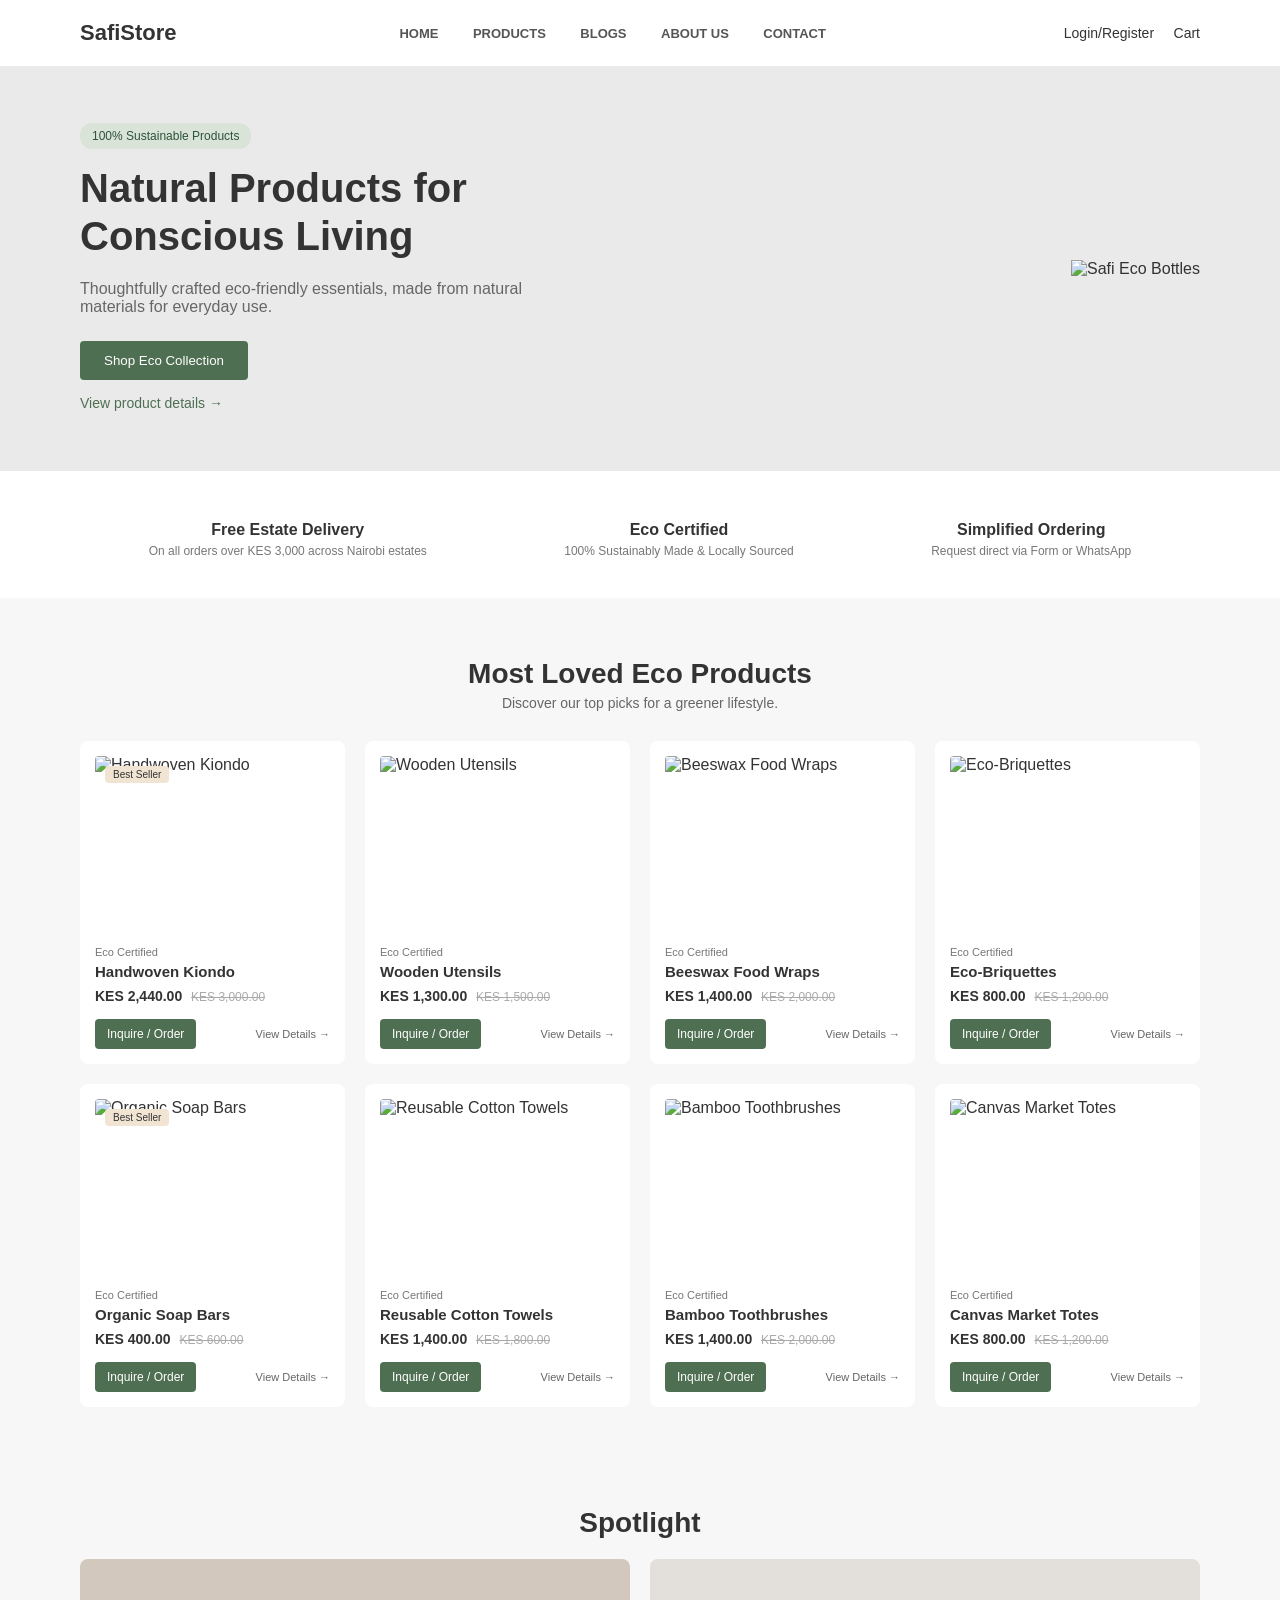
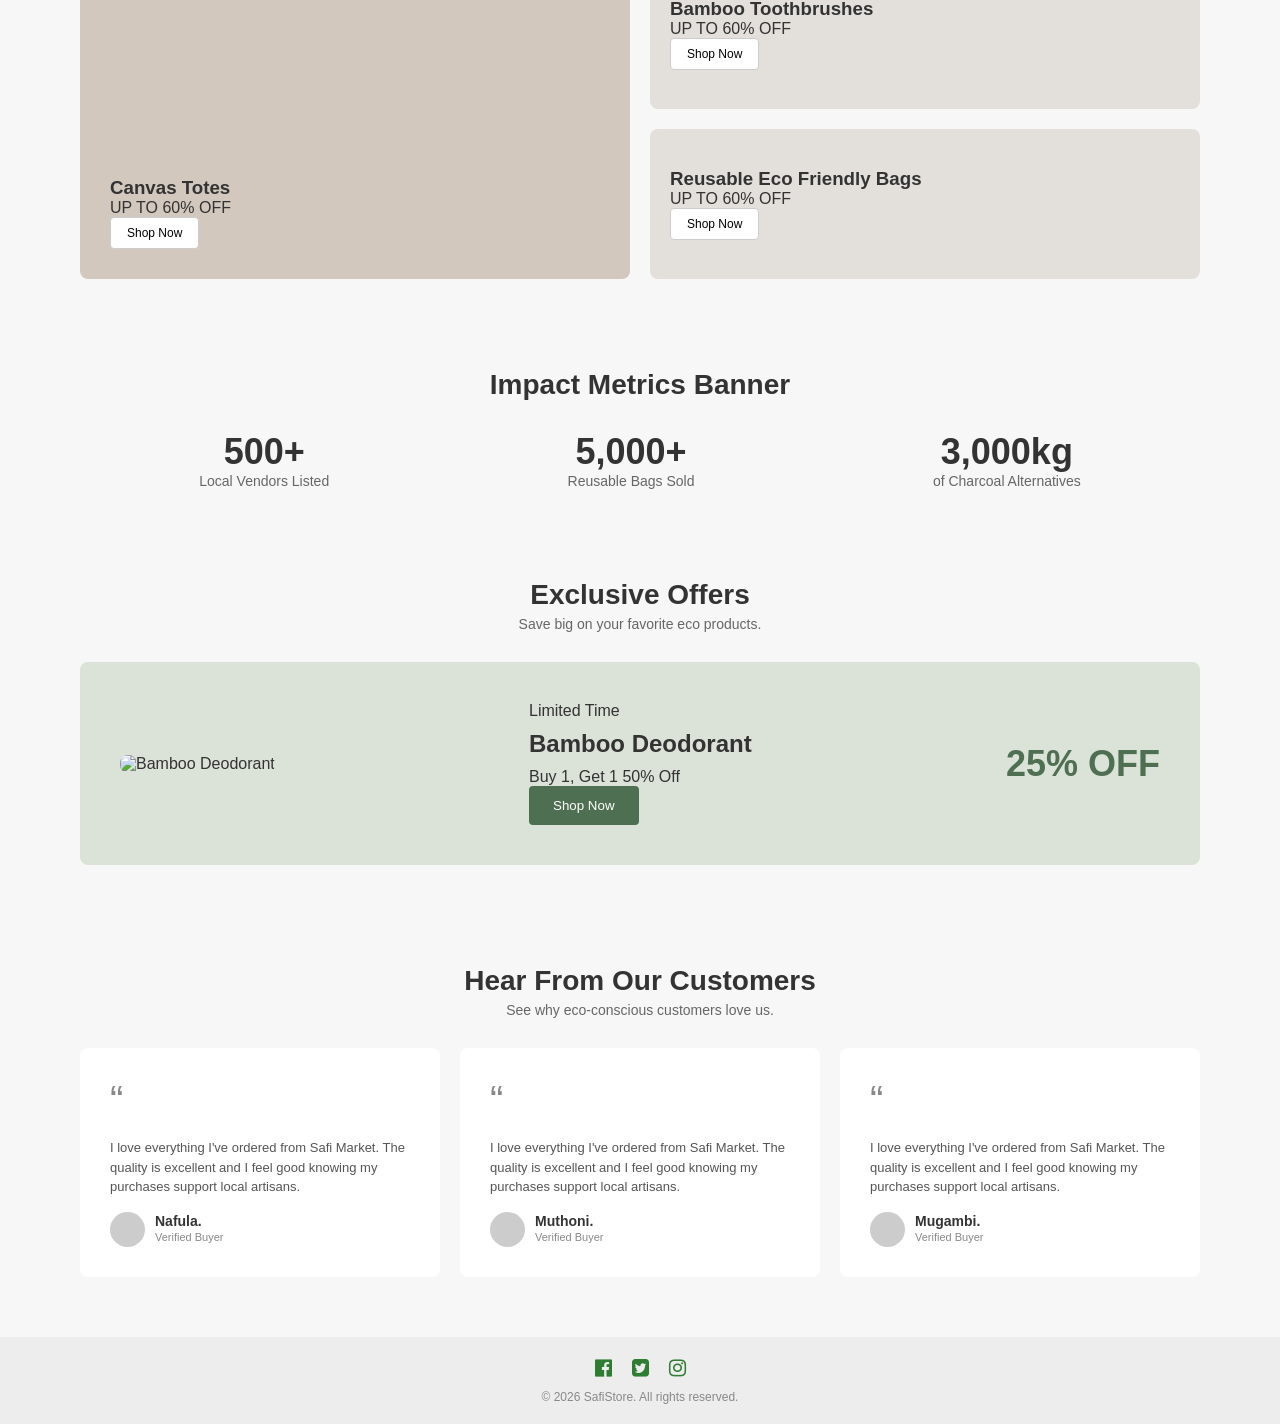
==== commit da411ec3: "Update footer section size" ====
--- a/index.html
+++ b/index.html
@@ -6,6 +6,7 @@
     <meta name="viewport" content="width=device-width, initial-scale=1.0">
     <title>Safi Store - Sustainable Living, Delivered to Your Door</title>
     <link rel="stylesheet" href="styles.css">
+    <link rel="stylesheet" href="https://cdnjs.cloudflare.com/ajax/libs/font-awesome/4.7.0/css/font-awesome.min.css">
 </head>
 
 <body>
@@ -18,10 +19,9 @@
             <a href="#">ABOUT US</a>
             <a href="#">CONTACT</a>
         </nav>
-        <div class="user-actions">
+        <div class="cart-but">
             <a href="#">Login/Register</a>
-            <span>🔍</span>
-            <span>🛒</span>
+            <span>Cart</span>
         </div>
     </header>
 
@@ -29,7 +29,7 @@
         <!-- Hero Section -->
         <section class="hero">
             <div class="hero-content">
-                <span class="badge">🌱 100% Sustainable Products</span>
+                <span class="badge">100% Sustainable Products</span>
                 <h1>Natural Products for Conscious Living</h1>
                 <p>Thoughtfully crafted eco-friendly essentials, made from natural materials for everyday use.</p>
                 <button class="btn-primary">Shop Eco Collection</button>
@@ -42,17 +42,17 @@
 
         <section class="features">
             <div class="feature-item">
-                <div class="icon">🚚</div>
+                <div class="icon"></div>
                 <h3>Free Estate Delivery</h3>
                 <p>On all orders over KES 3,000 across Nairobi estates</p>
             </div>
             <div class="feature-item">
-                <div class="icon">⚙️</div>
+                <div class="icon"></div>
                 <h3>Eco Certified</h3>
                 <p>100% Sustainably Made & Locally Sourced</p>
             </div>
             <div class="feature-item">
-                <div class="icon">💰</div>
+                <div class="icon"></div>
                 <h3>Simplified Ordering</h3>
                 <p>Request direct via Form or WhatsApp</p>
             </div>
@@ -68,7 +68,7 @@
                 <article class="product-card">
                     <span class="tag">Best Seller</span>
                     <img src="" alt="Handwoven Kiondo">
-                    <span class="eco-badge">🌱 Eco Certified</span>
+                    <span class="eco-badge">Eco Certified</span>
                     <h3>Handwoven Kiondo</h3>
                     <p class="price">KES 2,440.00 <del>KES 3,000.00</del></p>
                     <div class="card-actions">
@@ -80,7 +80,7 @@
                 <!-- Card 2 -->
                 <article class="product-card">
                     <img src="" alt="Wooden Utensils">
-                    <span class="eco-badge">🌱 Eco Certified</span>
+                    <span class="eco-badge">Eco Certified</span>
                     <h3>Wooden Utensils</h3>
                     <p class="price">KES 1,300.00 <del>KES 1,500.00</del></p>
                     <div class="card-actions">
@@ -92,7 +92,7 @@
                 <!-- Card 3 -->
                 <article class="product-card">
                     <img src="" alt="Beeswax Food Wraps">
-                    <span class="eco-badge">🌱 Eco Certified</span>
+                    <span class="eco-badge">Eco Certified</span>
                     <h3>Beeswax Food Wraps</h3>
                     <p class="price">KES 1,400.00 <del>KES 2,000.00</del></p>
                     <div class="card-actions">
@@ -104,7 +104,7 @@
                 <!-- Card 4 -->
                 <article class="product-card">
                     <img src="" alt="Eco-Briquettes">
-                    <span class="eco-badge">🌱 Eco Certified</span>
+                    <span class="eco-badge">Eco Certified</span>
                     <h3>Eco-Briquettes</h3>
                     <p class="price">KES 800.00 <del>KES 1,200.00</del></p>
                     <div class="card-actions">
@@ -117,7 +117,7 @@
                 <article class="product-card">
                     <span class="tag">Best Seller</span>
                     <img src="" alt="Organic Soap Bars">
-                    <span class="eco-badge">🌱 Eco Certified</span>
+                    <span class="eco-badge">Eco Certified</span>
                     <h3>Organic Soap Bars</h3>
                     <p class="price">KES 400.00 <del>KES 600.00</del></p>
                     <div class="card-actions">
@@ -129,7 +129,7 @@
                 <!-- Card 6 -->
                 <article class="product-card">
                     <img src="" alt="Reusable Cotton Towels">
-                    <span class="eco-badge">🌱 Eco Certified</span>
+                    <span class="eco-badge">Eco Certified</span>
                     <h3>Reusable Cotton Towels</h3>
                     <p class="price">KES 1,400.00 <del>KES 1,800.00</del></p>
                     <div class="card-actions">
@@ -141,7 +141,7 @@
                 <!-- Card 7 -->
                 <article class="product-card">
                     <img src="" alt="Bamboo Toothbrushes">
-                    <span class="eco-badge">🌱 Eco Certified</span>
+                    <span class="eco-badge">Eco Certified</span>
                     <h3>Bamboo Toothbrushes</h3>
                     <p class="price">KES 1,400.00 <del>KES 2,000.00</del></p>
                     <div class="card-actions">
@@ -153,7 +153,7 @@
                 <!-- Card 8 -->
                 <article class="product-card">
                     <img src="" alt="Canvas Market Totes">
-                    <span class="eco-badge">🌱 Eco Certified</span>
+                    <span class="eco-badge">Eco Certified</span>
                     <h3>Canvas Market Totes</h3>
                     <p class="price">KES 800.00 <del>KES 1,200.00</del></p>
                     <div class="card-actions">
@@ -247,7 +247,7 @@
                     <div class="user-info">
                         <div class="avatar"></div>
                         <div>
-                            <h4>Emily R.</h4>
+                            <h4>Nafula.</h4>
                             <p>Verified Buyer</p>
                         </div>
                     </div>
@@ -261,7 +261,7 @@
                     <div class="user-info">
                         <div class="avatar"></div>
                         <div>
-                            <h4>Emily R.</h4>
+                            <h4>Muthoni.</h4>
                             <p>Verified Buyer</p>
                         </div>
                     </div>
@@ -275,7 +275,7 @@
                     <div class="user-info">
                         <div class="avatar"></div>
                         <div>
-                            <h4>Emily R.</h4>
+                            <h4>Mugambi.</h4>
                             <p>Verified Buyer</p>
                         </div>
                     </div>
@@ -286,42 +286,17 @@
 
     <!-- Footer -->
     <footer>
-        <div class="footer-grid">
-            <div class="footer-brand">
-                <h3>🌱 SafiStore</h3>
-                <p>Lorem ipsum dolor sit amet, consectetur adipiscing elit, sed do eiusmod tempor incididunt.</p>
-            </div>
-            <div>
-                <h4>Shop</h4>
-                <ul>
-                    <li><a href="#">Best Sellers</a></li>
-                    <li><a href="#">Eco Tips</a></li>
-                    <li><a href="#">Gift Cards</a></li>
-                    <li><a href="#">Contact Us</a></li>
-                </ul>
-            </div>
-            <div>
-                <h4>Company</h4>
-                <ul>
-                    <li><a href="#">Our Story</a></li>
-                    <li><a href="#">Sustainability</a></li>
-                    <li><a href="#">Shipping Info</a></li>
-                    <li><a href="#">Terms of Service</a></li>
-                </ul>
-            </div>
-            <div>
-                <h4>Support</h4>
-                <ul>
-                    <li><a href="#">FAQs</a></li>
-                    <li><a href="#">Return Policy</a></li>
-                    <li><a href="#">Privacy Policy</a></li>
-                    <li><a href="#">Conventions</a></li>
-                </ul>
-            </div>
-            <div>
-                <h4>Contact Us</h4>
-                <input type="email" placeholder="support@safimart.com">
-                <button class="btn-primary">Subscribe Now</button>
+        <div class="footer-content">
+            <div class="social-links">
+                <a href="#" target="_blank" aria-label="Facebook">
+                    <i class="fa fa-facebook-official" aria-hidden="true"></i>
+                </a>
+                <a href="#" target="_blank" aria-label="Twitter">
+                    <i class="fa fa-twitter-square" aria-hidden="true"></i>
+                </a>
+                <a href="#" target="_blank" aria-label="Instagram">
+                    <i class="fa fa-instagram" aria-hidden="true"></i>
+                </a>
             </div>
         </div>
         <div class="copyright">
--- a/styles.css
+++ b/styles.css
@@ -83,8 +83,8 @@
   color: #555555;
 }
 
-header .user-actions a,
-header .user-actions span {
+header .cart-but a,
+header .cart-but span {
   margin-left: 15px;
   font-size: 14px;
 }
@@ -370,45 +370,236 @@
 /* --- Footer --- */
 footer {
   background-color: #ededed;
-  padding: 60px 80px 20px;
-}
-
-.footer-grid {
-  display: grid;
-  grid-template-columns: 2fr 1fr 1fr 1fr 2fr;
-  gap: 30px;
-  margin-bottom: 40px;
-}
-
-.footer-brand p {
-  font-size: 13px;
-  color: #666666;
-  margin: 15px 0;
-}
-
-footer h4 {
-  font-size: 14px;
-  margin-bottom: 15px;
-}
-
-footer ul li {
-  margin-bottom: 8px;
-  font-size: 13px;
-  color: #666666;
-}
-
-footer input {
-  padding: 10px;
-  width: 100%;
+  padding: 20px 20px 20px 20px;
+}
+
+.footer-content {
+  display: flex;
+  justify-content: center; /* Centers the social icons */
+  align-items: center;
   margin-bottom: 10px;
-  border: 1px solid #cccccc;
-  border-radius: 4px;
+}
+
+.social-links {
+  display: flex;
+  gap: 20px;
+  align-items: center;
+}
+
+.social-links a {
+  color: #2e7d32; /* Theme green color */
+  font-size: 20px; /* Slightly larger since they are the main focus */
+  transition: opacity 0.2s ease;
+}
+
+.social-links a:hover {
+  opacity: 0.7;
 }
 
 .copyright {
   text-align: center;
-  border-top: 1px solid #dddddd;
-  padding-top: 20px;
+  border-top: 0px solid #dddddd;
+  padding-top: 0px;
   font-size: 12px;
   color: #888888;
-}+}
+
+/* --- Global Styles --- */
+* {
+  margin: 0;
+  padding: 0;
+  box-sizing: border-box;
+  font-family: Arial, sans-serif;
+}
+
+body {
+  background-color: #f7f7f7;
+  color: #333333;
+}
+
+a {
+  text-decoration: none;
+  color: inherit;
+}
+
+/* --- Header / Navigation --- */
+header {
+  display: flex;
+  justify-content: space-between;
+  align-items: center;
+  padding: 20px 80px;
+  background-color: #ffffff;
+}
+
+header .logo {
+  font-size: 22px;
+  font-weight: bold;
+}
+
+header nav a {
+  margin: 0 15px;
+  font-size: 13px;
+  font-weight: 600;
+  color: #555555;
+}
+
+header .cart-but a, header .cart-but span {
+  margin-left: 15px;
+  font-size: 14px;
+}
+
+/* --- Catalog Page Layout --- */
+.catalog-container {
+  display: flex;
+  flex-direction: column;
+  padding: 40px 60px;
+}
+
+/* Top Category Navigation Bar */
+.category-top-bar {
+  display: flex;
+  align-items: center;
+  gap: 20px;
+  margin-bottom: 35px;
+  border-bottom: 1px solid #e0e0e0;
+  padding-bottom: 15px;
+}
+
+.category-top-bar h3 {
+  font-size: 16px;
+  color: #333333;
+}
+
+.category-list {
+  display: flex;
+  list-style: none;
+  gap: 25px;
+}
+
+.category-list a {
+  font-size: 14px;
+  color: #555555;
+}
+
+.category-list a.active {
+  font-weight: bold;
+  color: #4f6f52;
+}
+
+/* Category Sections */
+.category-block {
+  margin-bottom: 30px;
+}
+
+.category-header h2 {
+  text-align: left;
+  font-size: 22px;
+  color: #2e5339;
+}
+
+.category-header p {
+  color: #666666;
+  font-size: 13px;
+  margin-top: 4px;
+  margin-bottom: 20px;
+}
+
+/* 4-Column Product Grid */
+.product-grid {
+  display: grid;
+  grid-template-columns: repeat(4, 1fr);
+  gap: 20px;
+}
+
+/* --- Product Cards --- */
+.product-card {
+  background-color: #ffffff;
+  padding: 15px;
+  border-radius: 8px;
+  position: relative;
+}
+
+.product-card img {
+  width: 100%;
+  height: 180px;
+  object-fit: cover;
+  border-radius: 4px;
+  margin-bottom: 10px;
+}
+
+.product-card .tag {
+  position: absolute;
+  top: 25px;
+  left: 25px;
+  background-color: #f1e4d3;
+  font-size: 10px;
+  padding: 3px 8px;
+  border-radius: 4px;
+}
+
+.product-card .eco-badge {
+  font-size: 11px;
+  color: #777777;
+  display: block;
+  margin-bottom: 5px;
+}
+
+.product-card h3 {
+  font-size: 15px;
+  margin-bottom: 8px;
+}
+
+.product-card .price {
+  font-weight: bold;
+  font-size: 14px;
+  margin-bottom: 15px;
+}
+
+.product-card .price del {
+  color: #aaaaaa;
+  font-weight: normal;
+  font-size: 12px;
+  margin-left: 5px;
+}
+
+.card-actions {
+  display: flex;
+  justify-content: space-between;
+  align-items: center;
+}
+
+.btn-card {
+  background-color: #4f6f52;
+  color: #ffffff;
+  border: none;
+  padding: 8px 12px;
+  font-size: 12px;
+  border-radius: 4px;
+  cursor: pointer;
+}
+
+.card-actions a {
+  font-size: 11px;
+  color: #666666;
+}
+
+.btn-secondary {
+  background-color: #ffffff;
+  border: 1px solid #cccccc;
+  padding: 8px 16px;
+  font-size: 12px;
+  cursor: pointer;
+  border-radius: 4px;
+}
+
+.category-footer {
+  text-align: center;
+  margin-top: 25px;
+}
+
+.divider {
+  border: 0;
+  height: 1px;
+  background-color: #e0e0e0;
+  margin: 35px 0;
+}
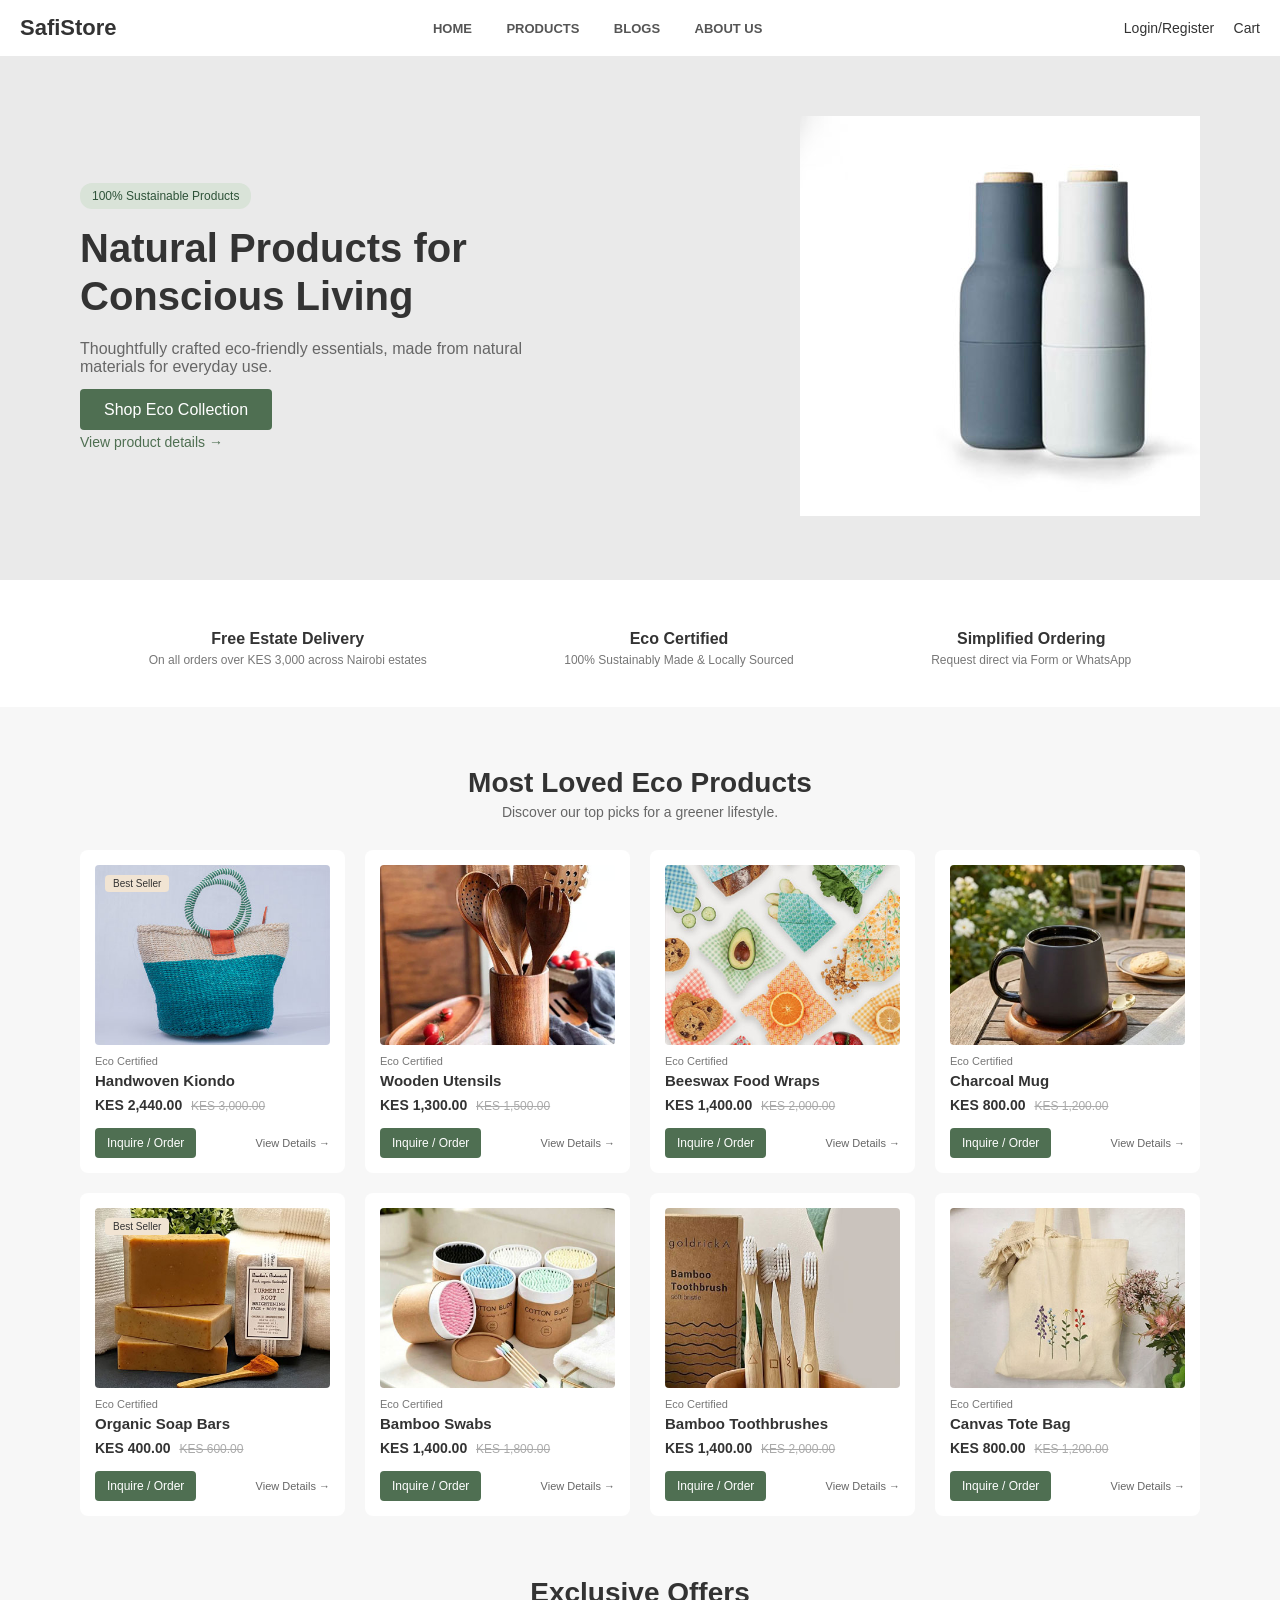
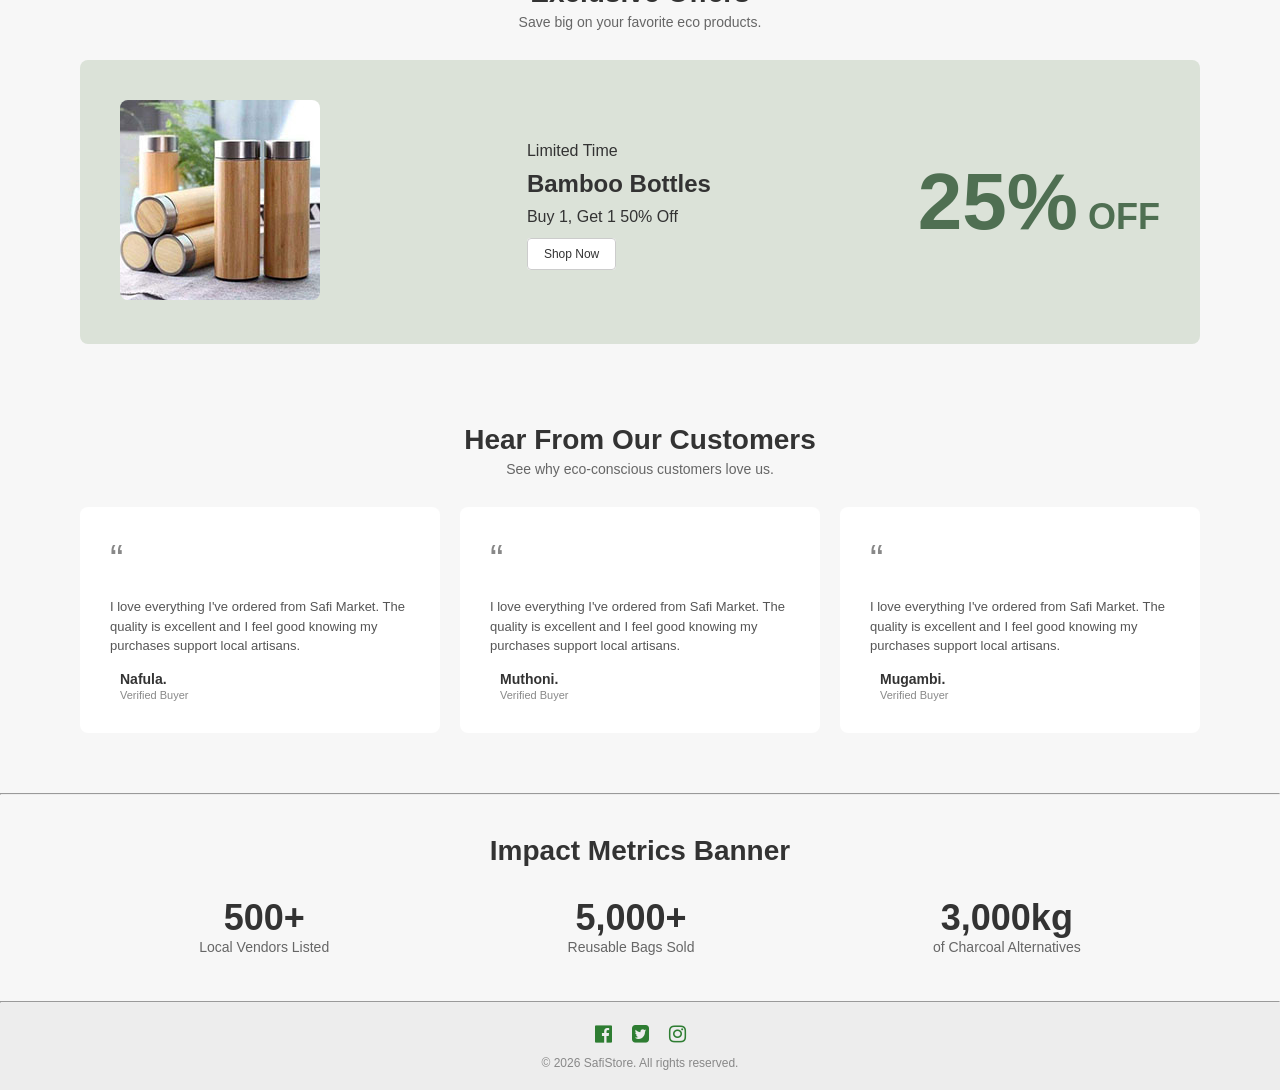
==== commit 634a0a02: "Update navigation and footer details" ====
--- a/index.html
+++ b/index.html
@@ -13,14 +13,14 @@
     <header>
         <div class="logo">SafiStore</div>
         <nav>
-            <a href="#">HOME</a>
-            <a href="#">PRODUCTS</a>
-            <a href="#">BLOGS</a>
-            <a href="#">ABOUT US</a>
-            <a href="#">CONTACT</a>
+            <a href="index.html">HOME</a>
+            <a href="products.html">PRODUCTS</a>
+            <a href="blog.html">BLOGS</a>
+            <a href="aboutus.html">ABOUT US</a>
+            <a href="#"></a>
         </nav>
         <div class="cart-but">
-            <a href="#">Login/Register</a>
+            <a href="login.html">Login/Register</a>
             <span>Cart</span>
         </div>
     </header>
@@ -32,11 +32,11 @@
                 <span class="badge">100% Sustainable Products</span>
                 <h1>Natural Products for Conscious Living</h1>
                 <p>Thoughtfully crafted eco-friendly essentials, made from natural materials for everyday use.</p>
-                <button class="btn-primary">Shop Eco Collection</button>
-                <a href="#" class="hero-link">View product details &rarr;</a>
+                <a href="products.html" class="btn-primary">Shop Eco Collection</a>
+                <a href="products.html" class="hero-link">View product details &rarr;</a>
             </div>
             <div class="hero-image">
-                <img src="" alt="Safi Eco Bottles">
+                <img src="images/hero.jpg" alt="Safi Eco Bottles">
             </div>
         </section>
 
@@ -67,7 +67,7 @@
                 <!-- Card 1 -->
                 <article class="product-card">
                     <span class="tag">Best Seller</span>
-                    <img src="" alt="Handwoven Kiondo">
+                    <img src="images/kiondomini.jpg" alt="Handwoven Kiondo">
                     <span class="eco-badge">Eco Certified</span>
                     <h3>Handwoven Kiondo</h3>
                     <p class="price">KES 2,440.00 <del>KES 3,000.00</del></p>
@@ -79,7 +79,7 @@
 
                 <!-- Card 2 -->
                 <article class="product-card">
-                    <img src="" alt="Wooden Utensils">
+                    <img src="images/woodenuten.jpg" alt="Wooden Utensils">
                     <span class="eco-badge">Eco Certified</span>
                     <h3>Wooden Utensils</h3>
                     <p class="price">KES 1,300.00 <del>KES 1,500.00</del></p>
@@ -91,7 +91,7 @@
 
                 <!-- Card 3 -->
                 <article class="product-card">
-                    <img src="" alt="Beeswax Food Wraps">
+                    <img src="images/waxwrap.jpg" alt="Beeswax Food Wraps">
                     <span class="eco-badge">Eco Certified</span>
                     <h3>Beeswax Food Wraps</h3>
                     <p class="price">KES 1,400.00 <del>KES 2,000.00</del></p>
@@ -103,9 +103,9 @@
 
                 <!-- Card 4 -->
                 <article class="product-card">
-                    <img src="" alt="Eco-Briquettes">
-                    <span class="eco-badge">Eco Certified</span>
-                    <h3>Eco-Briquettes</h3>
+                    <img src="images/charcoalmug.jpg" alt="Charcoal Mug">
+                    <span class="eco-badge">Eco Certified</span>
+                    <h3>Charcoal Mug</h3>
                     <p class="price">KES 800.00 <del>KES 1,200.00</del></p>
                     <div class="card-actions">
                         <button class="btn-card">Inquire / Order</button>
@@ -116,7 +116,7 @@
                 <!-- Card 5 -->
                 <article class="product-card">
                     <span class="tag">Best Seller</span>
-                    <img src="" alt="Organic Soap Bars">
+                    <img src="images/orgsoap.jpg" alt="Organic Soap Bars">
                     <span class="eco-badge">Eco Certified</span>
                     <h3>Organic Soap Bars</h3>
                     <p class="price">KES 400.00 <del>KES 600.00</del></p>
@@ -128,9 +128,9 @@
 
                 <!-- Card 6 -->
                 <article class="product-card">
-                    <img src="" alt="Reusable Cotton Towels">
-                    <span class="eco-badge">Eco Certified</span>
-                    <h3>Reusable Cotton Towels</h3>
+                    <img src="images/bambooswabs.jpg" alt="Bamboo Swabs">
+                    <span class="eco-badge">Eco Certified</span>
+                    <h3>Bamboo Swabs</h3>
                     <p class="price">KES 1,400.00 <del>KES 1,800.00</del></p>
                     <div class="card-actions">
                         <button class="btn-card">Inquire / Order</button>
@@ -140,7 +140,7 @@
 
                 <!-- Card 7 -->
                 <article class="product-card">
-                    <img src="" alt="Bamboo Toothbrushes">
+                    <img src="images/woodbrush.jpg" alt="Bamboo Toothbrushes">
                     <span class="eco-badge">Eco Certified</span>
                     <h3>Bamboo Toothbrushes</h3>
                     <p class="price">KES 1,400.00 <del>KES 2,000.00</del></p>
@@ -152,64 +152,15 @@
 
                 <!-- Card 8 -->
                 <article class="product-card">
-                    <img src="" alt="Canvas Market Totes">
-                    <span class="eco-badge">Eco Certified</span>
-                    <h3>Canvas Market Totes</h3>
+                    <img src="images/canvatote.jpg" alt="Canvas Tote Bag">
+                    <span class="eco-badge">Eco Certified</span>
+                    <h3>Canvas Tote Bag</h3>
                     <p class="price">KES 800.00 <del>KES 1,200.00</del></p>
                     <div class="card-actions">
                         <button class="btn-card">Inquire / Order</button>
                         <a href="#">View Details &rarr;</a>
                     </div>
                 </article>
-            </div>
-        </section>
-
-        <!-- Spotlight Section -->
-        <section class="spotlight">
-            <h2>Spotlight</h2>
-            <div class="spotlight-grid">
-                <div class="spotlight-large">
-                    <div class="spotlight-info">
-                        <h3>Canvas Totes</h3>
-                        <p>UP TO 60% OFF</p>
-                        <button class="btn-secondary">Shop Now</button>
-                    </div>
-                </div>
-                <div class="spotlight-small-group">
-                    <div class="spotlight-small">
-                        <div>
-                            <h3>Bamboo Toothbrushes</h3>
-                            <p>UP TO 60% OFF</p>
-                            <button class="btn-secondary">Shop Now</button>
-                        </div>
-                    </div>
-                    <div class="spotlight-small">
-                        <div>
-                            <h3>Reusable Eco Friendly Bags</h3>
-                            <p>UP TO 60% OFF</p>
-                            <button class="btn-secondary">Shop Now</button>
-                        </div>
-                    </div>
-                </div>
-            </div>
-        </section>
-
-        <!-- Impact Metrics Banner -->
-        <section class="impact-metrics">
-            <h2>Impact Metrics Banner</h2>
-            <div class="metrics-grid">
-                <div>
-                    <h3>500+</h3>
-                    <p>Local Vendors Listed</p>
-                </div>
-                <div>
-                    <h3>5,000+</h3>
-                    <p>Reusable Bags Sold</p>
-                </div>
-                <div>
-                    <h3>3,000kg</h3>
-                    <p>of Charcoal Alternatives</p>
-                </div>
             </div>
         </section>
 
@@ -219,20 +170,21 @@
             <p class="subtitle">Save big on your favorite eco products.</p>
             <div class="offer-card">
                 <div class="offer-img">
-                    <img src="" alt="Bamboo Deodorant">
+                    <img src="images/bamboobottlesmall.jpg" alt="Bamboo Deodorant">
                 </div>
                 <div class="offer-text">
                     <span class="tag">Limited Time</span>
-                    <h3>Bamboo Deodorant</h3>
-                    <p>Buy 1, Get 1 50% Off</p>
-                    <button class="btn-primary">Shop Now</button>
+                    <h3>Bamboo Bottles</h3>
+                    <p>Buy 1, Get 1 50% Off</p> <br>
+                    <a href="products.html" class="btn-secondary">Shop Now</a>
                 </div>
                 <div class="offer-discount">
-                    <span>25%</span>
+                    <span style="font-size: 5rem;">25%</span>
                     <span>OFF</span>
                 </div>
             </div>
         </section>
+
 
         <!-- Customer Reviews Section -->
         <section class="testimonials">
@@ -245,7 +197,7 @@
                         my
                         purchases support local artisans.</p>
                     <div class="user-info">
-                        <div class="avatar"></div>
+                        <div></div>
                         <div>
                             <h4>Nafula.</h4>
                             <p>Verified Buyer</p>
@@ -259,7 +211,7 @@
                         my
                         purchases support local artisans.</p>
                     <div class="user-info">
-                        <div class="avatar"></div>
+                        <div></div>
                         <div>
                             <h4>Muthoni.</h4>
                             <p>Verified Buyer</p>
@@ -273,7 +225,7 @@
                         my
                         purchases support local artisans.</p>
                     <div class="user-info">
-                        <div class="avatar"></div>
+                        <div></div>
                         <div>
                             <h4>Mugambi.</h4>
                             <p>Verified Buyer</p>
@@ -282,19 +234,47 @@
                 </article>
             </div>
         </section>
+
+        <hr>
+
+
+        <!-- Impact Metrics Banner -->
+        <section class="impact-metrics">
+            <h2>Impact Metrics Banner</h2>
+            <div class="metrics-grid">
+                <div>
+                    <h3>500+</h3>
+                    <p>Local Vendors Listed</p>
+                </div>
+                <div>
+                    <h3>5,000+</h3>
+                    <p>Reusable Bags Sold</p>
+                </div>
+                <div>
+                    <h3>3,000kg</h3>
+                    <p>of Charcoal Alternatives</p>
+                </div>
+            </div>
+        </section>
+        <br><br>
+        <hr>
+
+
+
+
     </main>
 
     <!-- Footer -->
     <footer>
         <div class="footer-content">
             <div class="social-links">
-                <a href="#" target="_blank" aria-label="Facebook">
+                <a href="https://www.facebook.com/" target="_blank" aria-label="Facebook">
                     <i class="fa fa-facebook-official" aria-hidden="true"></i>
                 </a>
-                <a href="#" target="_blank" aria-label="Twitter">
+                <a href="https://www.x.com/" target="_blank" aria-label="Twitter">
                     <i class="fa fa-twitter-square" aria-hidden="true"></i>
                 </a>
-                <a href="#" target="_blank" aria-label="Instagram">
+                <a href="https://www.instagram.com/" target="_blank" aria-label="Instagram">
                     <i class="fa fa-instagram" aria-hidden="true"></i>
                 </a>
             </div>
--- a/styles.css
+++ b/styles.css
@@ -67,7 +67,7 @@
   display: flex;
   justify-content: space-between;
   align-items: center;
-  padding: 20px 80px;
+  padding: 15px 20px 15px 20px;
   background-color: #ffffff;
 }
 
@@ -227,45 +227,9 @@
   color: #666666;
 }
 
-/* --- Spotlight Section --- */
-.spotlight {
-  padding: 40px 80px;
-}
-
-.spotlight-grid {
-  display: grid;
-  grid-template-columns: 1fr 1fr;
-  gap: 20px;
-  margin-top: 20px;
-}
-
-.spotlight-large {
-  background-color: #d2c8be;
-  height: 320px;
-  border-radius: 8px;
-  padding: 30px;
-  display: flex;
-  align-items: flex-end;
-}
-
-.spotlight-small-group {
-  display: flex;
-  flex-direction: column;
-  gap: 20px;
-}
-
-.spotlight-small {
-  background-color: #e3e0db;
-  height: 150px;
-  border-radius: 8px;
-  padding: 20px;
-  display: flex;
-  align-items: center;
-}
-
 /* --- Impact Banner --- */
 .impact-metrics {
-  padding: 50px 80px;
+  padding: 40px 80px 10px 80px;
   text-align: center;
 }
 
@@ -287,7 +251,7 @@
 
 /* --- Exclusive Offers --- */
 .exclusive-offer {
-  padding: 40px 80px;
+  padding: 1px 80px 20px 80px;
 }
 
 .offer-card {
@@ -348,13 +312,6 @@
   display: flex;
   align-items: center;
   gap: 10px;
-}
-
-.testimonial-card .avatar {
-  width: 35px;
-  height: 35px;
-  background-color: #cccccc;
-  border-radius: 50%;
 }
 
 .testimonial-card h4 {
@@ -423,26 +380,6 @@
 }
 
 /* --- Header / Navigation --- */
-header {
-  display: flex;
-  justify-content: space-between;
-  align-items: center;
-  padding: 20px 80px;
-  background-color: #ffffff;
-}
-
-header .logo {
-  font-size: 22px;
-  font-weight: bold;
-}
-
-header nav a {
-  margin: 0 15px;
-  font-size: 13px;
-  font-weight: 600;
-  color: #555555;
-}
-
 header .cart-but a, header .cart-but span {
   margin-left: 15px;
   font-size: 14px;
@@ -452,7 +389,7 @@
 .catalog-container {
   display: flex;
   flex-direction: column;
-  padding: 40px 60px;
+  padding:20px 40px 10px 40px
 }
 
 /* Top Category Navigation Bar */
@@ -603,3 +540,4 @@
   background-color: #e0e0e0;
   margin: 35px 0;
 }
+
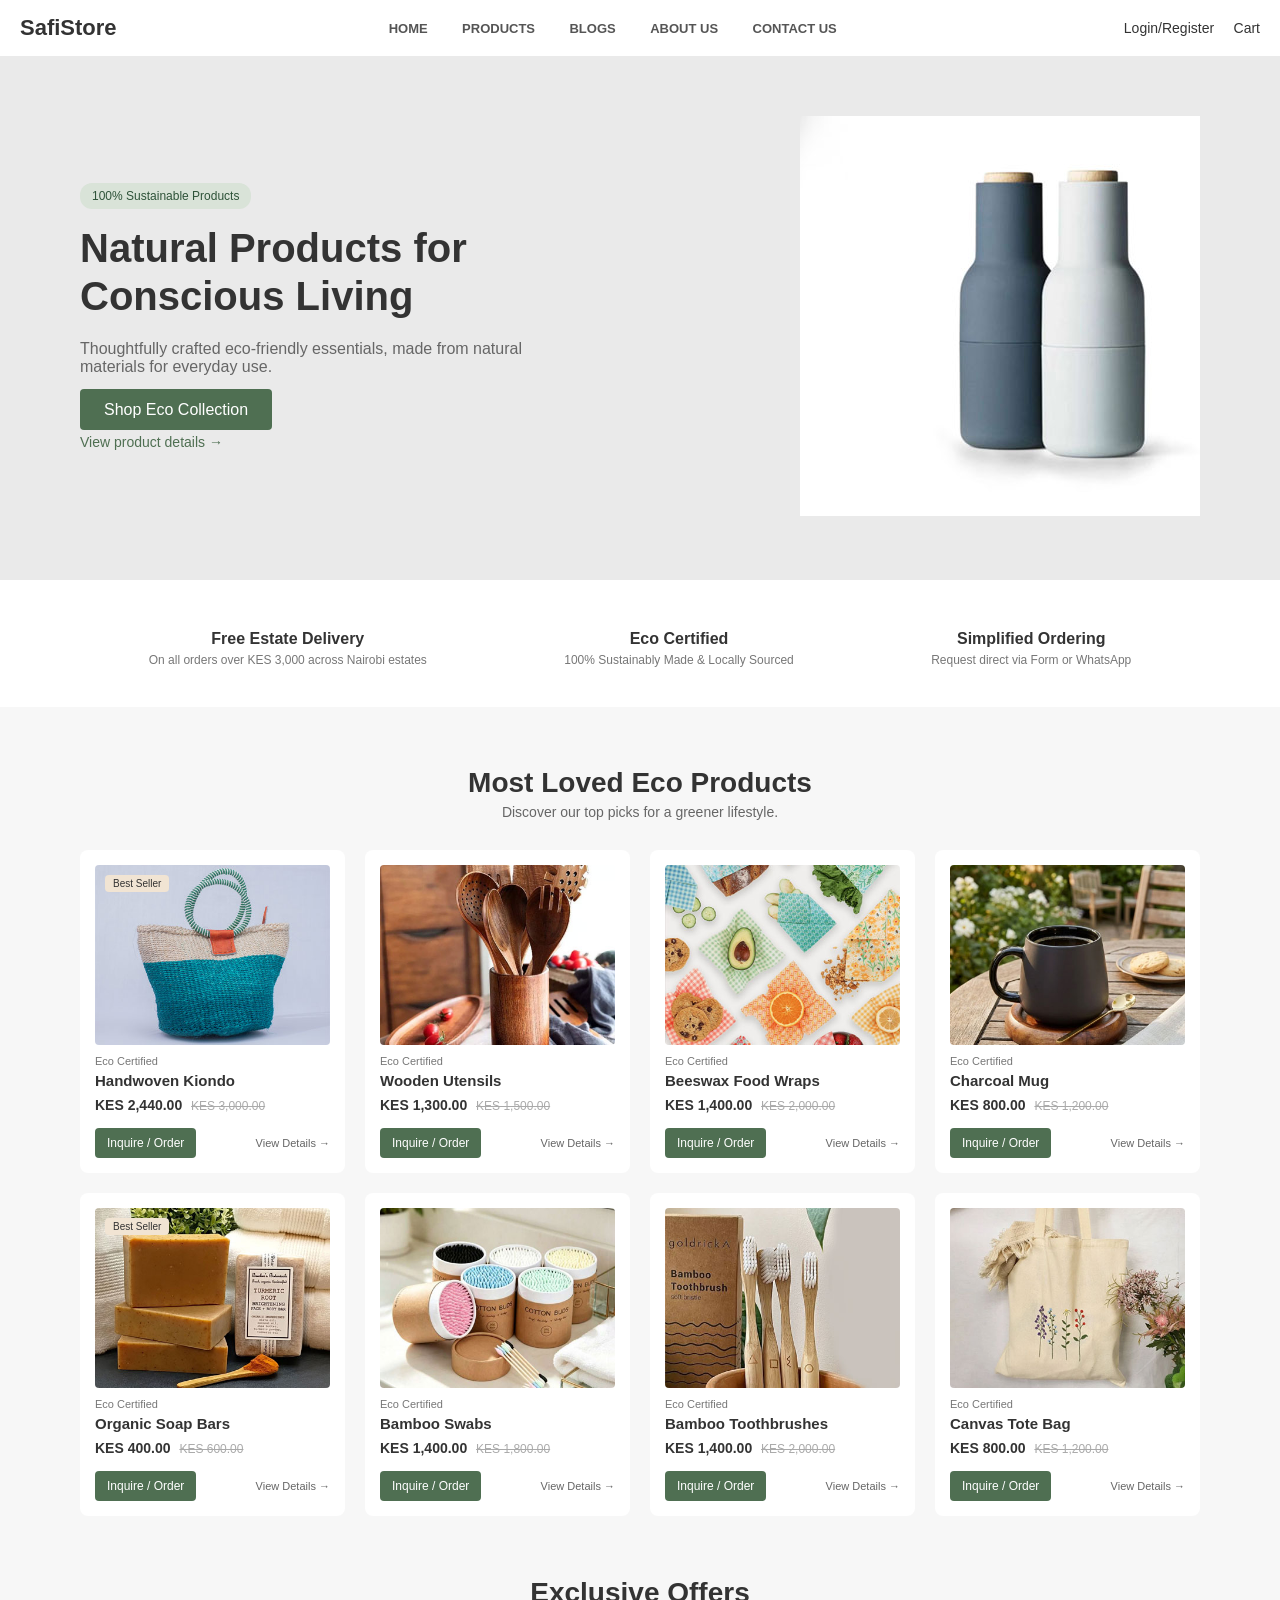
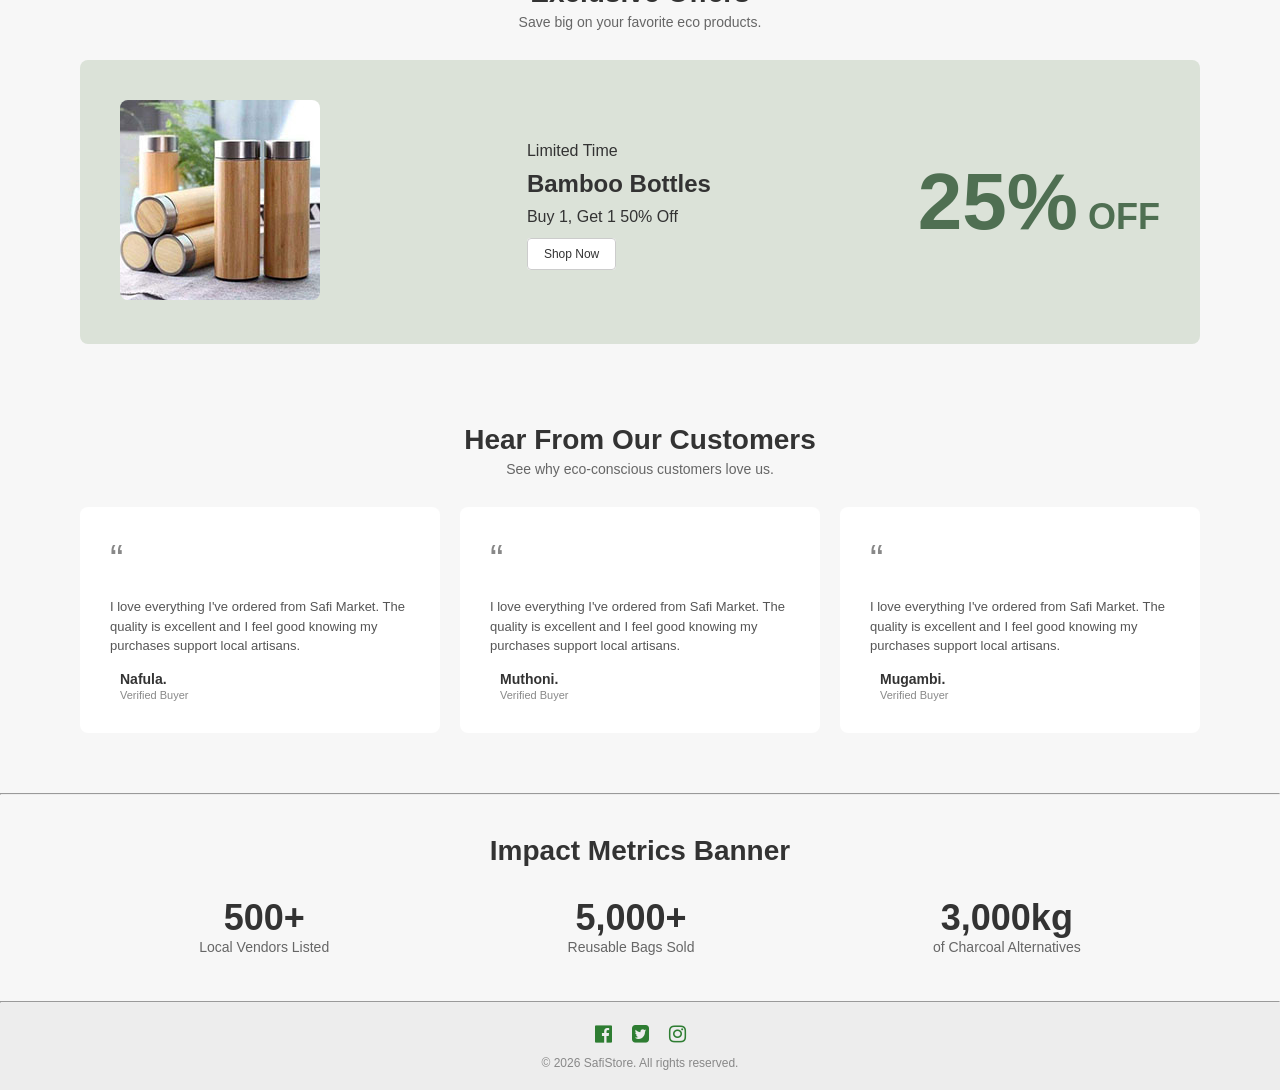
==== commit 914b5d56: "Add screen reader comments" ====
--- a/index.html
+++ b/index.html
@@ -17,7 +17,7 @@
             <a href="products.html">PRODUCTS</a>
             <a href="blog.html">BLOGS</a>
             <a href="aboutus.html">ABOUT US</a>
-            <a href="#"></a>
+            <a href="contactus.html">CONTACT US</a>
         </nav>
         <div class="cart-but">
             <a href="login.html">Login/Register</a>
@@ -36,7 +36,7 @@
                 <a href="products.html" class="hero-link">View product details &rarr;</a>
             </div>
             <div class="hero-image">
-                <img src="images/hero.jpg" alt="Safi Eco Bottles">
+                <img src="images/hero.jpg" alt="Safi Eco Bottles Image">
             </div>
         </section>
 
@@ -67,7 +67,7 @@
                 <!-- Card 1 -->
                 <article class="product-card">
                     <span class="tag">Best Seller</span>
-                    <img src="images/kiondomini.jpg" alt="Handwoven Kiondo">
+                    <img src="images/kiondomini.jpg" alt="Handwoven Kiondo Image">
                     <span class="eco-badge">Eco Certified</span>
                     <h3>Handwoven Kiondo</h3>
                     <p class="price">KES 2,440.00 <del>KES 3,000.00</del></p>
@@ -79,7 +79,7 @@
 
                 <!-- Card 2 -->
                 <article class="product-card">
-                    <img src="images/woodenuten.jpg" alt="Wooden Utensils">
+                    <img src="images/woodenuten.jpg" alt="Wooden Utensils Image">
                     <span class="eco-badge">Eco Certified</span>
                     <h3>Wooden Utensils</h3>
                     <p class="price">KES 1,300.00 <del>KES 1,500.00</del></p>
@@ -91,7 +91,7 @@
 
                 <!-- Card 3 -->
                 <article class="product-card">
-                    <img src="images/waxwrap.jpg" alt="Beeswax Food Wraps">
+                    <img src="images/waxwrap.jpg" alt="Beeswax Food Wraps Image">
                     <span class="eco-badge">Eco Certified</span>
                     <h3>Beeswax Food Wraps</h3>
                     <p class="price">KES 1,400.00 <del>KES 2,000.00</del></p>
@@ -103,7 +103,7 @@
 
                 <!-- Card 4 -->
                 <article class="product-card">
-                    <img src="images/charcoalmug.jpg" alt="Charcoal Mug">
+                    <img src="images/charcoalmug.jpg" alt="Charcoal Mug Image">
                     <span class="eco-badge">Eco Certified</span>
                     <h3>Charcoal Mug</h3>
                     <p class="price">KES 800.00 <del>KES 1,200.00</del></p>
@@ -116,7 +116,7 @@
                 <!-- Card 5 -->
                 <article class="product-card">
                     <span class="tag">Best Seller</span>
-                    <img src="images/orgsoap.jpg" alt="Organic Soap Bars">
+                    <img src="images/orgsoap.jpg" alt="Organic Soap Bars Image">
                     <span class="eco-badge">Eco Certified</span>
                     <h3>Organic Soap Bars</h3>
                     <p class="price">KES 400.00 <del>KES 600.00</del></p>
@@ -128,7 +128,7 @@
 
                 <!-- Card 6 -->
                 <article class="product-card">
-                    <img src="images/bambooswabs.jpg" alt="Bamboo Swabs">
+                    <img src="images/bambooswabs.jpg" alt="Bamboo Swabs Image">
                     <span class="eco-badge">Eco Certified</span>
                     <h3>Bamboo Swabs</h3>
                     <p class="price">KES 1,400.00 <del>KES 1,800.00</del></p>
@@ -140,7 +140,7 @@
 
                 <!-- Card 7 -->
                 <article class="product-card">
-                    <img src="images/woodbrush.jpg" alt="Bamboo Toothbrushes">
+                    <img src="images/woodbrush.jpg" alt="Bamboo Toothbrushes Image">
                     <span class="eco-badge">Eco Certified</span>
                     <h3>Bamboo Toothbrushes</h3>
                     <p class="price">KES 1,400.00 <del>KES 2,000.00</del></p>
@@ -152,7 +152,7 @@
 
                 <!-- Card 8 -->
                 <article class="product-card">
-                    <img src="images/canvatote.jpg" alt="Canvas Tote Bag">
+                    <img src="images/canvatote.jpg" alt="Canvas Tote Bag Image">
                     <span class="eco-badge">Eco Certified</span>
                     <h3>Canvas Tote Bag</h3>
                     <p class="price">KES 800.00 <del>KES 1,200.00</del></p>
@@ -170,7 +170,7 @@
             <p class="subtitle">Save big on your favorite eco products.</p>
             <div class="offer-card">
                 <div class="offer-img">
-                    <img src="images/bamboobottlesmall.jpg" alt="Bamboo Deodorant">
+                    <img src="images/bamboobottlesmall.jpg" alt="Bamboo Bottle Image">
                 </div>
                 <div class="offer-text">
                     <span class="tag">Limited Time</span>
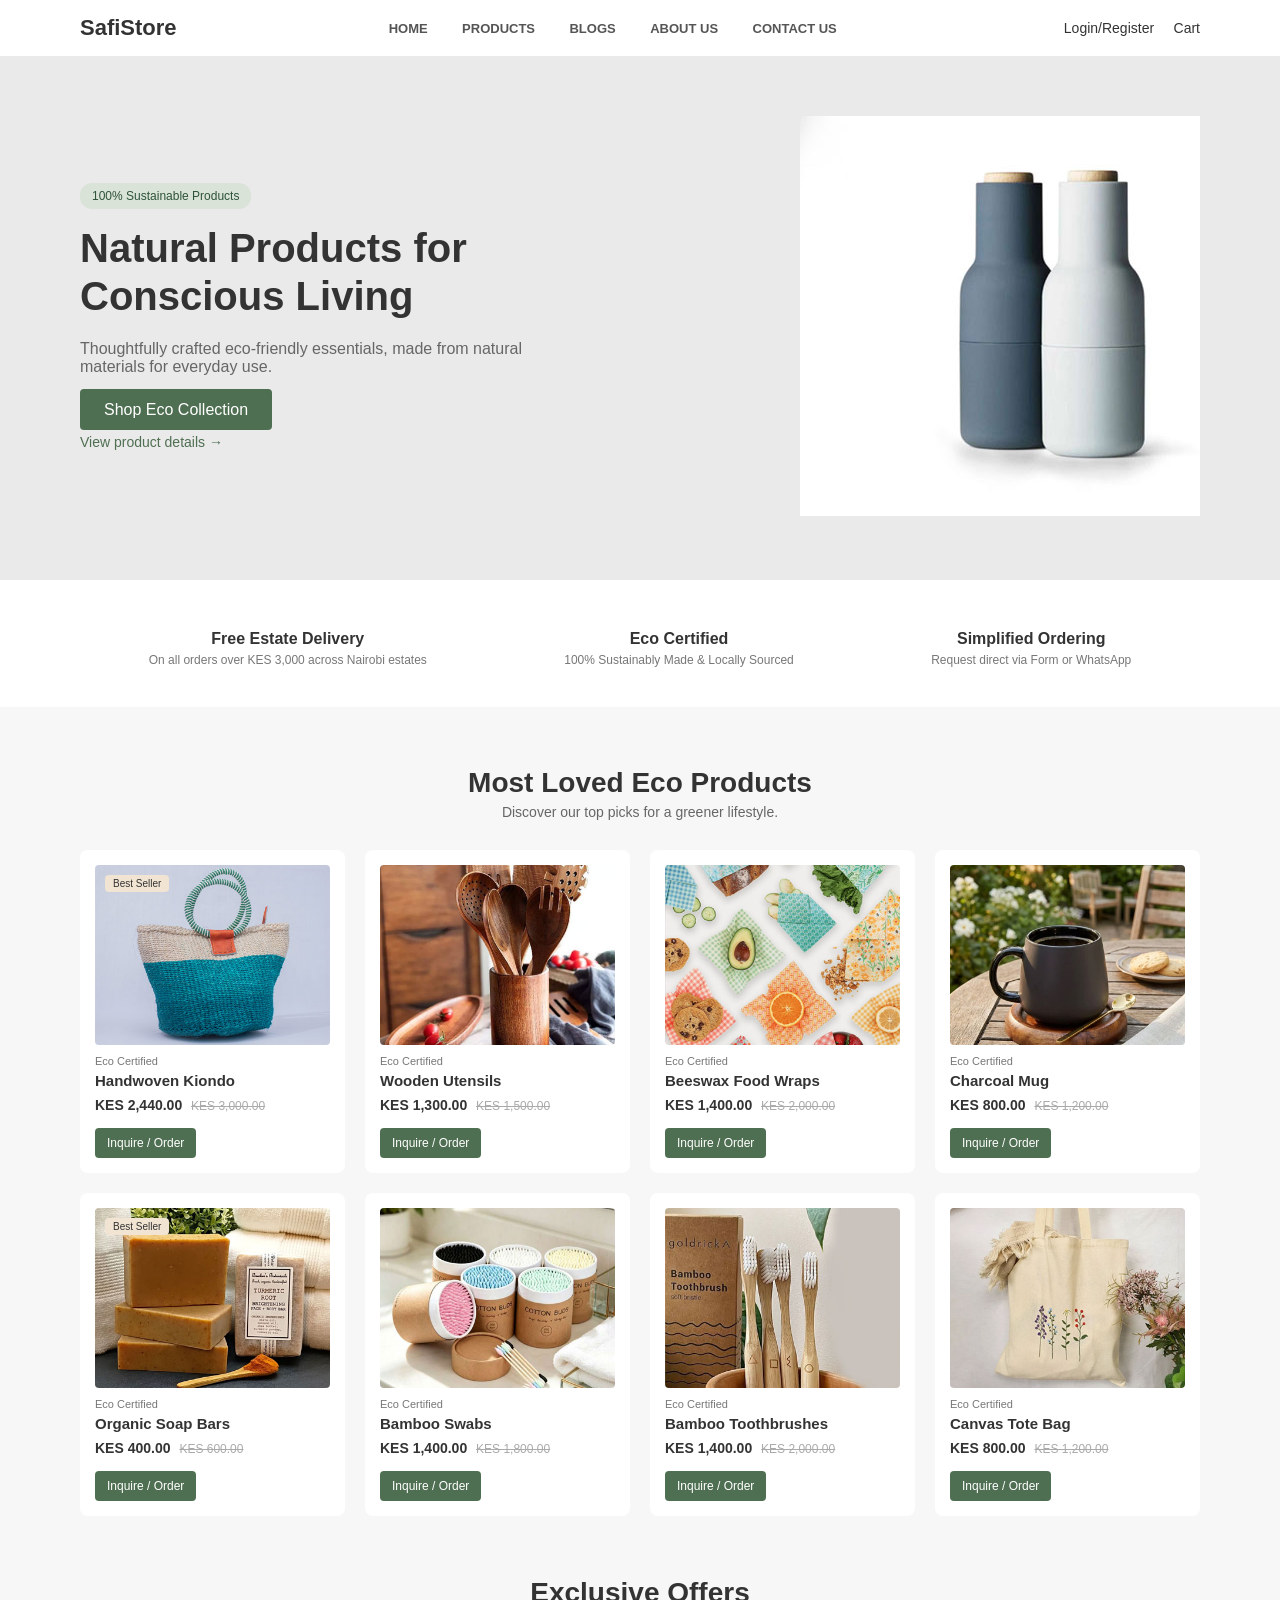
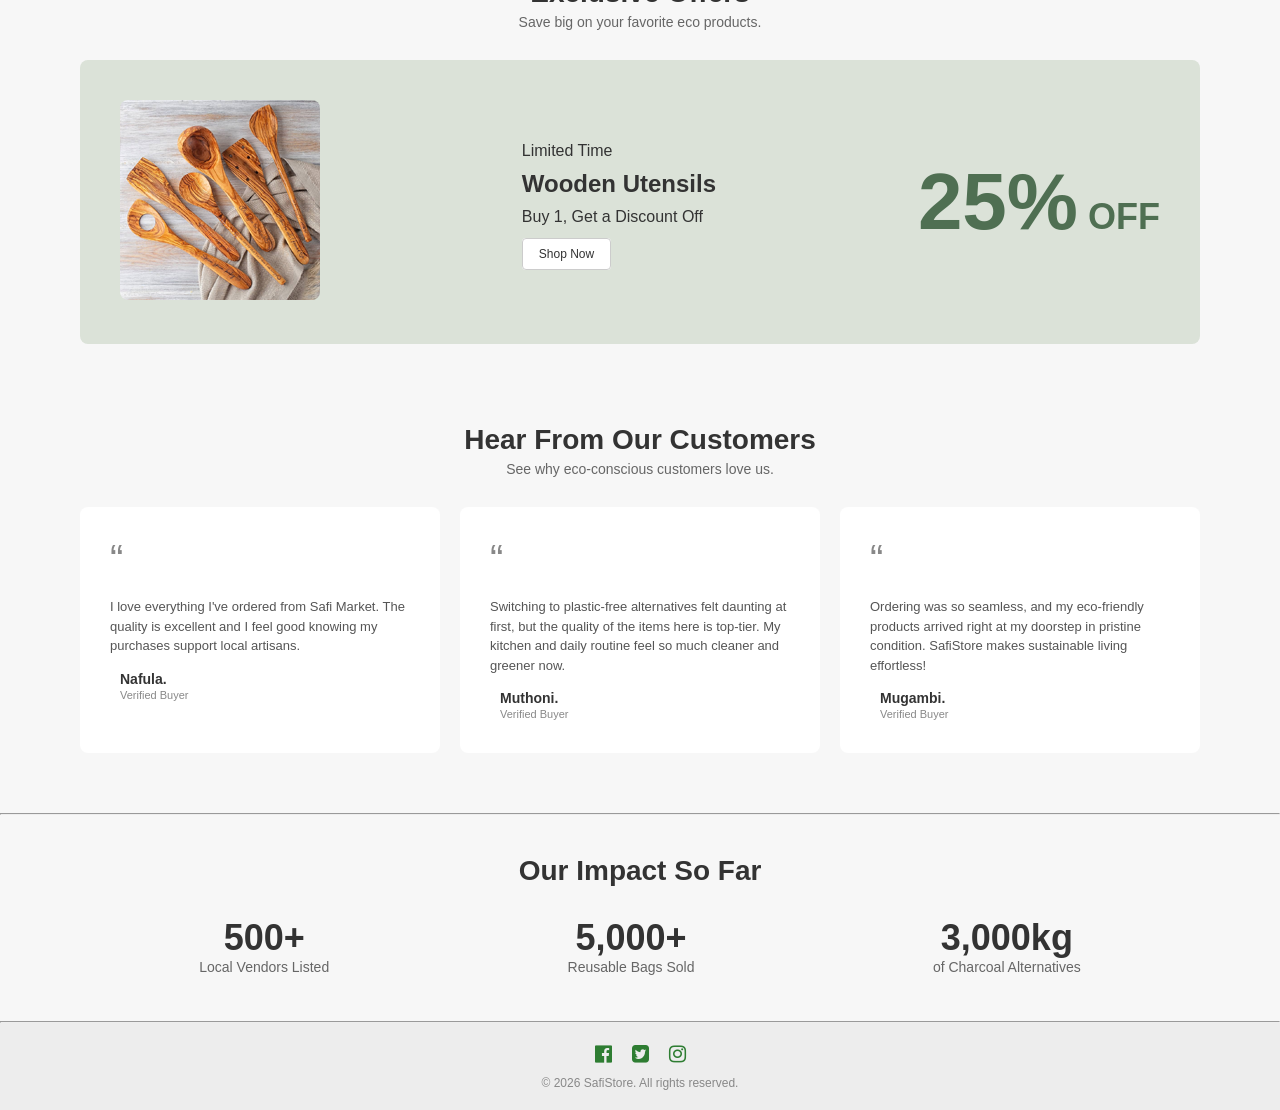
==== commit 48be8ff1: "Remove view details links" ====
--- a/index.html
+++ b/index.html
@@ -73,7 +73,7 @@
                     <p class="price">KES 2,440.00 <del>KES 3,000.00</del></p>
                     <div class="card-actions">
                         <button class="btn-card">Inquire / Order</button>
-                        <a href="#">View Details &rarr;</a>
+                        <!-- <a href="#">View Details &rarr;</a> -->
                     </div>
                 </article>
 
@@ -85,7 +85,7 @@
                     <p class="price">KES 1,300.00 <del>KES 1,500.00</del></p>
                     <div class="card-actions">
                         <button class="btn-card">Inquire / Order</button>
-                        <a href="#">View Details &rarr;</a>
+                        <!-- <a href="#">View Details &rarr;</a> -->
                     </div>
                 </article>
 
@@ -97,7 +97,7 @@
                     <p class="price">KES 1,400.00 <del>KES 2,000.00</del></p>
                     <div class="card-actions">
                         <button class="btn-card">Inquire / Order</button>
-                        <a href="#">View Details &rarr;</a>
+                        <!-- <a href="#">View Details &rarr;</a> -->
                     </div>
                 </article>
 
@@ -109,7 +109,7 @@
                     <p class="price">KES 800.00 <del>KES 1,200.00</del></p>
                     <div class="card-actions">
                         <button class="btn-card">Inquire / Order</button>
-                        <a href="#">View Details &rarr;</a>
+                        <!-- <a href="#">View Details &rarr;</a> -->
                     </div>
                 </article>
 
@@ -122,7 +122,7 @@
                     <p class="price">KES 400.00 <del>KES 600.00</del></p>
                     <div class="card-actions">
                         <button class="btn-card">Inquire / Order</button>
-                        <a href="#">View Details &rarr;</a>
+                        <!-- <a href="#">View Details &rarr;</a> -->
                     </div>
                 </article>
 
@@ -134,7 +134,7 @@
                     <p class="price">KES 1,400.00 <del>KES 1,800.00</del></p>
                     <div class="card-actions">
                         <button class="btn-card">Inquire / Order</button>
-                        <a href="#">View Details &rarr;</a>
+                        <!-- <a href="#">View Details &rarr;</a> -->
                     </div>
                 </article>
 
@@ -146,7 +146,7 @@
                     <p class="price">KES 1,400.00 <del>KES 2,000.00</del></p>
                     <div class="card-actions">
                         <button class="btn-card">Inquire / Order</button>
-                        <a href="#">View Details &rarr;</a>
+                        <!-- <a href="#">View Details &rarr;</a> -->
                     </div>
                 </article>
 
@@ -158,7 +158,7 @@
                     <p class="price">KES 800.00 <del>KES 1,200.00</del></p>
                     <div class="card-actions">
                         <button class="btn-card">Inquire / Order</button>
-                        <a href="#">View Details &rarr;</a>
+                        <!-- <a href="#">View Details &rarr;</a> -->
                     </div>
                 </article>
             </div>
@@ -170,13 +170,13 @@
             <p class="subtitle">Save big on your favorite eco products.</p>
             <div class="offer-card">
                 <div class="offer-img">
-                    <img src="images/bamboobottlesmall.jpg" alt="Bamboo Bottle Image">
+                    <img src="images/woodenuten4.jpg" alt="Bamboo Bottle Image">
                 </div>
                 <div class="offer-text">
                     <span class="tag">Limited Time</span>
-                    <h3>Bamboo Bottles</h3>
-                    <p>Buy 1, Get 1 50% Off</p> <br>
-                    <a href="products.html" class="btn-secondary">Shop Now</a>
+                    <h3>Wooden Utensils</h3>
+                    <p>Buy 1, Get a Discount Off</p> <br>
+                    <a href="item2.html" class="btn-secondary">Shop Now</a>
                 </div>
                 <div class="offer-discount">
                     <span style="font-size: 5rem;">25%</span>
@@ -207,9 +207,8 @@
 
                 <article class="testimonial-card">
                     <div class="quote-mark">“</div>
-                    <p>I love everything I've ordered from Safi Market. The quality is excellent and I feel good knowing
-                        my
-                        purchases support local artisans.</p>
+                    <p>Switching to plastic-free alternatives felt daunting at first, but the quality of the items here is top-tier.
+                        My kitchen and daily routine feel so much cleaner and greener now.</p>
                     <div class="user-info">
                         <div></div>
                         <div>
@@ -221,9 +220,8 @@
 
                 <article class="testimonial-card">
                     <div class="quote-mark">“</div>
-                    <p>I love everything I've ordered from Safi Market. The quality is excellent and I feel good knowing
-                        my
-                        purchases support local artisans.</p>
+                    <p>Ordering was so seamless, and my eco-friendly products arrived right at my doorstep in pristine condition.
+                        SafiStore makes sustainable living effortless!</p>
                     <div class="user-info">
                         <div></div>
                         <div>
@@ -238,9 +236,9 @@
         <hr>
 
 
-        <!-- Impact Metrics Banner -->
+        <!-- Impact Metrics -->
         <section class="impact-metrics">
-            <h2>Impact Metrics Banner</h2>
+            <h2>Our Impact So Far</h2>
             <div class="metrics-grid">
                 <div>
                     <h3>500+</h3>
--- a/styles.css
+++ b/styles.css
@@ -67,7 +67,7 @@
   display: flex;
   justify-content: space-between;
   align-items: center;
-  padding: 15px 20px 15px 20px;
+  padding: 15px 80px 15px 80px;
   background-color: #ffffff;
 }
 
@@ -541,3 +541,145 @@
   margin: 35px 0;
 }
 
+/* MOBILE RESPONSIVE */
+@media screen and (max-width: 765px) {
+
+  header {
+    padding: 15px 20px;
+    flex-direction: column;
+    gap: 12px;
+    text-align: center;
+  }
+
+  header nav {
+    display: flex;
+    flex-wrap: wrap;
+    justify-content: center;
+    gap: 8px 12px;
+  }
+
+  header nav a {
+    margin: 0;
+    font-size: 12px;
+  }
+
+  header .cart-but {
+    display: flex;
+    justify-content: center;
+    align-items: center;
+    gap: 15px;
+  }
+
+  header .cart-but a,
+  header .cart-but span {
+    margin-left: 0;
+  }
+
+  .catalog-container,
+  .products-section,
+  .testimonials,
+  .exclusive-offer,
+  .impact-metrics,
+  .features {
+    padding: 30px 20px !important;
+  }
+
+  .product-grid {
+    grid-template-columns: repeat(2, 1fr) !important;
+    gap: 15px !important;
+  }
+
+  .hero {
+    flex-direction: column;
+    padding: 40px 20px;
+    text-align: center;
+  }
+
+  .hero-content {
+    max-width: 100%;
+    margin-bottom: 25px;
+  }
+
+  .hero h1 {
+    font-size: 28px;
+  }
+
+  .hero-image img {
+    max-width: 100%;
+    height: auto;
+  }
+
+  /* --- 5. Value Banner / Features --- */
+  .features {
+    flex-direction: column;
+    gap: 25px;
+    text-align: center;
+  }
+
+  .offer-card {
+    flex-direction: column;
+    text-align: center;
+    padding: 25px 15px;
+    gap: 20px;
+  }
+
+  .testimonials-grid {
+    grid-template-columns: 1fr !important;
+    gap: 15px;
+  }
+
+  .metrics-grid {
+    flex-direction: column;
+    gap: 20px;
+  }
+
+
+  .category-top-bar {
+    flex-direction: column;
+    align-items: flex-start;
+    gap: 10px;
+  }
+
+  .category-list {
+    flex-wrap: wrap;
+    gap: 12px;
+  }
+
+  .single-product-section {
+    grid-template-columns: 1fr !important;
+    padding: 20px !important;
+    gap: 25px !important;
+  }
+
+  .product-gallery .main-img img {
+    height: 300px !important;
+  }
+
+  /* --- 10. Login Page Card --- */
+  body {
+    height: auto !important;
+    padding: 20px 10px;
+  }
+
+  .login-card {
+    width: 100% !important;
+    max-width: 100% !important;
+    flex-direction: column !important;
+    border-radius: 8px;
+  }
+
+  .login-img {
+    height: 200px;
+    padding: 10px;
+  }
+
+  .login-form {
+    padding: 25px 20px !important;
+  }
+}
+
+@media screen and (max-width: 480px) {
+  .product-grid {
+    grid-template-columns: 1fr !important;
+  }
+}
